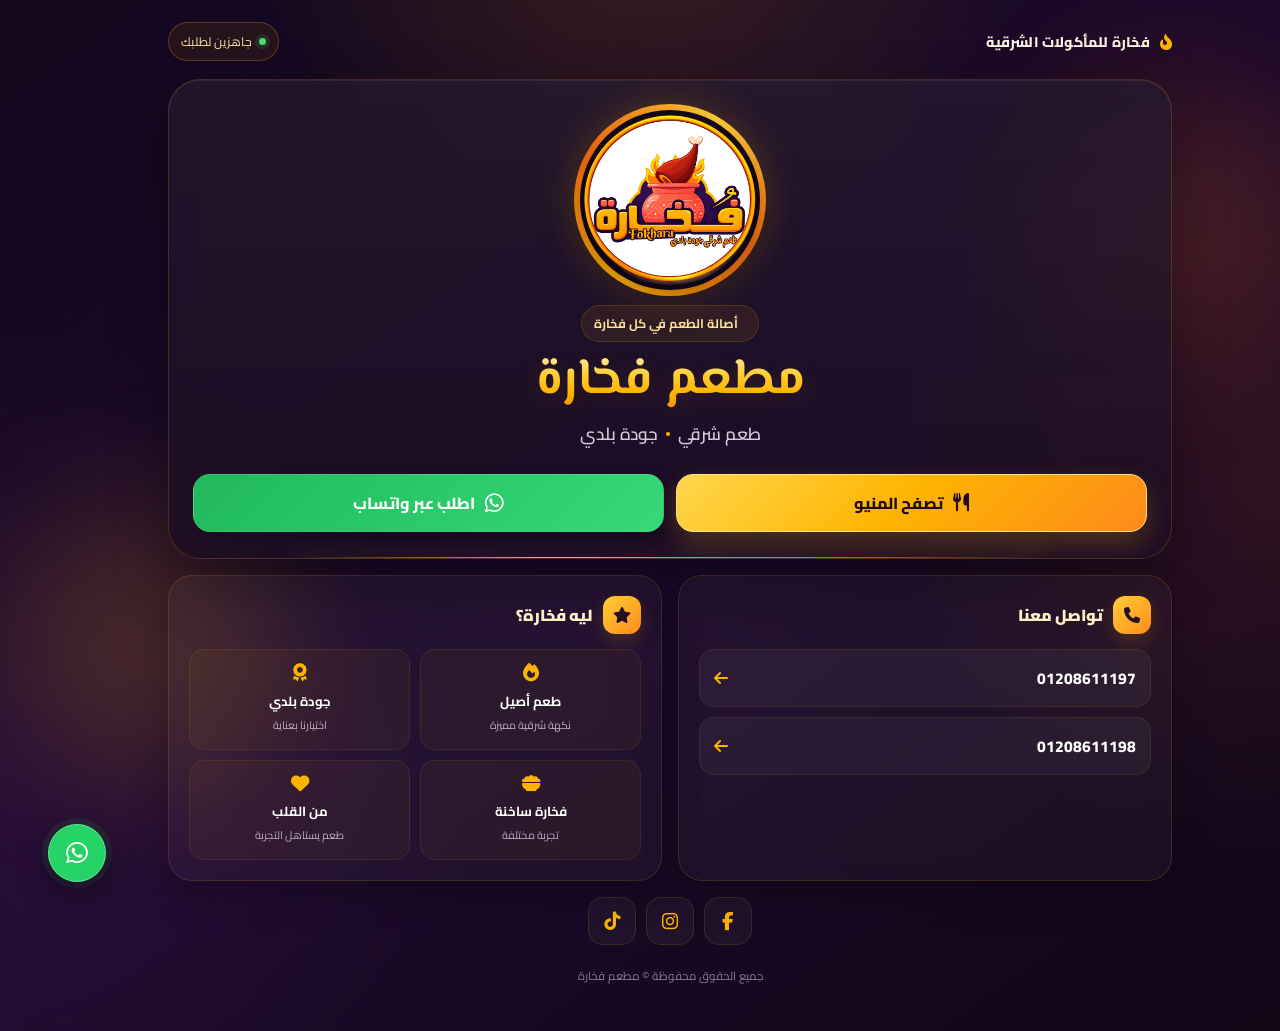
==== index.html @ 38c60938 "Add files via upload" ====
<!DOCTYPE html>
<html lang="ar" dir="rtl">
<head>
  <meta charset="UTF-8">
  <link rel="icon" type="image/png" href="logo.png">
  <meta name="viewport" content="width=device-width, initial-scale=1.0, viewport-fit=cover">
  <meta name="theme-color" content="#17091f">
  <meta name="description" content="مطعم فخارة - طعم شرقي جودة بلدي">
  <title>فخارة | طعم شرقي جودة بلدي</title>

  <!-- Arabic fonts: close in character to the strong, rounded Arabic style of the logo -->
  <link rel="preconnect" href="https://fonts.googleapis.com">
  <link rel="preconnect" href="https://fonts.gstatic.com" crossorigin>
  <link href="https://fonts.googleapis.com/css2?family=Cairo:wght@400;500;600;700;800;900&family=El+Messiri:wght@500;600;700&display=swap" rel="stylesheet">
  <link rel="stylesheet" href="https://cdnjs.cloudflare.com/ajax/libs/font-awesome/6.5.2/css/all.min.css">

  <style>
    :root{
      --purple-950:#14071d;
      --purple-900:#1d0a2b;
      --purple-800:#2a0e3c;
      --purple-700:#3a1450;
      --gold:#fdb401;
      --gold-2:#ffcf35;
      --orange:#f46a12;
      --orange-2:#ff8a1c;
      --red:#b91f13;
      --cream:#fff8e9;
      --white:#ffffff;
      --muted:#d9c9dd;
      --line:rgba(255,193,7,.22);
      --shadow:0 22px 55px rgba(0,0,0,.34);
      --radius:24px;
    }

    *{box-sizing:border-box;margin:0;padding:0}
    html{scroll-behavior:smooth}
    body{
      min-height:100vh;
      color:var(--white);
      font-family:"Cairo",system-ui,sans-serif;
      background:
        radial-gradient(circle at 50% -10%, rgba(253,180,1,.14), transparent 30%),
        radial-gradient(circle at 100% 45%, rgba(244,106,18,.11), transparent 28%),
        radial-gradient(circle at 0% 75%, rgba(91,33,117,.20), transparent 30%),
        linear-gradient(145deg,var(--purple-950),var(--purple-900) 52%,#100616);
      overflow-x:hidden;
    }

    body::before{
      content:"";
      position:fixed; inset:0; pointer-events:none; opacity:.25;
      background-image:
        radial-gradient(circle at 20% 20%, rgba(255,255,255,.09) 0 1px, transparent 1.5px),
        radial-gradient(circle at 80% 70%, rgba(253,180,1,.10) 0 1px, transparent 1.5px);
      background-size:34px 34px, 47px 47px;
      mask-image:linear-gradient(to bottom,black,transparent 90%);
    }

    a{color:inherit;text-decoration:none}
    .page{width:min(100%,1040px);margin:auto;padding:22px 18px 36px;position:relative}

    /* Decorative flames / pottery glow */
    .glow{
      position:absolute; width:280px; height:280px; border-radius:50%;
      filter:blur(70px); opacity:.16; pointer-events:none;
    }
    .glow.one{background:var(--orange);top:80px;right:-120px}
    .glow.two{background:var(--gold);top:500px;left:-150px}

    header{
      display:flex;align-items:center;justify-content:space-between;gap:18px;
      margin-bottom:18px;
    }
    .mini-brand{
      display:flex;align-items:center;gap:10px;font-weight:800;font-size:.88rem;
      color:var(--cream);letter-spacing:.2px;
    }
    .mini-brand i{color:var(--gold);font-size:1rem}
    .status{
      display:inline-flex;align-items:center;gap:7px;
      border:1px solid rgba(253,180,1,.25);
      background:rgba(253,180,1,.07);
      padding:7px 12px;border-radius:999px;color:#ffe7a0;font-size:.76rem;
      backdrop-filter:blur(10px);
    }
    .status::before{
      content:"";width:7px;height:7px;border-radius:50%;background:#49dc70;
      box-shadow:0 0 0 4px rgba(73,220,112,.12);
    }

    .hero{
      position:relative;
      border:1px solid rgba(253,180,1,.18);
      border-radius:32px;
      padding:34px 24px 26px;
      text-align:center;
      background:
        linear-gradient(180deg,rgba(255,255,255,.055),rgba(255,255,255,.018)),
        rgba(22,7,31,.72);
      box-shadow:var(--shadow), inset 0 1px 0 rgba(255,255,255,.08);
      overflow:hidden;
      backdrop-filter:blur(16px);
    }
    .hero::after{
      content:"";
      position:absolute;inset:auto 12% -1px;
      height:2px;
      background:linear-gradient(90deg,transparent,var(--gold),var(--orange),transparent);
      box-shadow:0 0 22px rgba(253,180,1,.5);
    }

    .logo-wrap{
      width:172px;height:172px;margin:0 auto 16px;
      position:relative;display:grid;place-items:center;
    }
    .logo-wrap::before{
      content:"";position:absolute;inset:-10px;border-radius:50%;
      background:conic-gradient(from 210deg,var(--gold),var(--orange),var(--gold-2),var(--orange),var(--gold));
      box-shadow:0 0 38px rgba(253,180,1,.22);
      animation:spin 14s linear infinite;
    }
    .logo-wrap::after{
      content:"";position:absolute;inset:-4px;border-radius:50%;
      background:var(--purple-950);
    }
    .logo{
      position:relative;z-index:2;width:100%;height:100%;object-fit:contain;
      border-radius:50%;
      filter:drop-shadow(0 12px 18px rgba(0,0,0,.35));
    }
    @keyframes spin{to{transform:rotate(360deg)}}

    .eyebrow{
      display:inline-flex;align-items:center;gap:8px;
      color:#ffe29a;font-size:.78rem;font-weight:700;
      padding:6px 12px;border-radius:999px;
      background:rgba(253,180,1,.08);border:1px solid rgba(253,180,1,.16);
      margin-bottom:10px;
    }
    .eyebrow i{color:var(--gold)}
    h1{
      font-family:"El Messiri","Cairo",sans-serif;
      font-size:clamp(2rem,7vw,3.2rem);
      line-height:1.15;font-weight:700;
      background:linear-gradient(180deg,#fff1b2 0%,var(--gold-2) 40%,var(--gold) 72%,#f58a11 100%);
      -webkit-background-clip:text;background-clip:text;color:transparent;
      text-shadow:0 5px 24px rgba(253,180,1,.12);
    }
    .slogan{
      margin-top:7px;color:var(--muted);
      font-size:clamp(.9rem,2.8vw,1.08rem);font-weight:600;
    }

    .hero-actions{
      display:grid;grid-template-columns:1fr 1fr;gap:12px;margin-top:24px;
    }
    .btn{
      min-height:58px;border-radius:17px;display:flex;align-items:center;justify-content:center;
      gap:10px;padding:13px 16px;font-size:1rem;font-weight:800;
      transition:transform .22s ease,box-shadow .22s ease,filter .22s ease;
      border:1px solid rgba(255,255,255,.09);
      box-shadow:0 10px 24px rgba(0,0,0,.18);
    }
    .btn:hover{transform:translateY(-3px);filter:saturate(1.08);box-shadow:0 16px 30px rgba(0,0,0,.3)}
    .btn:active{transform:translateY(-1px) scale(.99)}
    .btn i{font-size:1.15rem}
    .btn-menu{
      color:#1c0b23;
      background:linear-gradient(135deg,#ffd84d,var(--gold) 48%,var(--orange-2));
      border-color:#ffe37b;
      box-shadow:0 12px 28px rgba(253,180,1,.22);
    }
    .btn-whatsapp{background:linear-gradient(135deg,#20b95b,#35d977);color:#fff}
    .btn-whatsapp i{font-size:1.35rem}

    .content{display:grid;grid-template-columns:1fr 1fr;gap:16px;margin-top:16px}
    .panel{
      border:1px solid rgba(253,180,1,.14);
      border-radius:var(--radius);
      background:rgba(255,255,255,.035);
      box-shadow:0 14px 36px rgba(0,0,0,.22);
      padding:20px;
      backdrop-filter:blur(12px);
    }
    .panel-title{
      display:flex;align-items:center;gap:10px;margin-bottom:15px;
      font-size:1rem;font-weight:900;color:#fff1c5;
    }
    .panel-title .icon{
      width:38px;height:38px;display:grid;place-items:center;border-radius:12px;
      color:#241022;background:linear-gradient(135deg,var(--gold-2),var(--orange-2));
      box-shadow:0 7px 18px rgba(253,180,1,.16);
      flex:0 0 auto;
    }

    .phones{display:grid;gap:10px}
    .phone{
      display:flex;align-items:center;justify-content:space-between;gap:12px;
      padding:13px 14px;border-radius:15px;
      background:rgba(255,255,255,.045);
      border:1px solid rgba(253,180,1,.10);
      transition:.2s ease;
    }
    .phone:hover{border-color:rgba(253,180,1,.35);background:rgba(253,180,1,.06)}
    .phone .num{direction:ltr;font-weight:800;color:#fff;font-size:.98rem}
    .phone .call-icon{color:var(--gold);font-size:1rem}

    .features{display:grid;grid-template-columns:1fr 1fr;gap:10px}
    .feature{
      padding:14px 12px;border-radius:15px;background:rgba(253,180,1,.045);
      border:1px solid rgba(253,180,1,.10);text-align:center;
    }
    .feature i{display:block;color:var(--gold);font-size:1.15rem;margin-bottom:6px}
    .feature b{display:block;font-size:.82rem;color:#fff}
    .feature span{display:block;color:#bfaec5;font-size:.68rem;margin-top:2px}

    .social{
      margin-top:16px;display:flex;align-items:center;justify-content:center;gap:10px;flex-wrap:wrap;
    }
    .social a{
      width:48px;height:48px;border-radius:15px;display:grid;place-items:center;
      background:rgba(255,255,255,.045);border:1px solid rgba(253,180,1,.14);
      color:var(--gold);font-size:1.15rem;transition:.2s ease;
    }
    .social a:hover{background:var(--gold);color:var(--purple-950);transform:translateY(-3px)}

    footer{text-align:center;color:#8f7c97;font-size:.72rem;margin-top:20px;padding-bottom:8px}

    .floating{
      position:fixed;z-index:20;bottom:max(18px,env(safe-area-inset-bottom));left:18px;
      width:58px;height:58px;border-radius:50%;display:grid;place-items:center;
      background:#25d366;color:#fff;font-size:1.55rem;
      box-shadow:0 12px 30px rgba(0,0,0,.38),0 0 0 6px rgba(37,211,102,.10);
      transition:.2s ease;
    }
    .floating:hover{transform:scale(1.06)}
    .floating::before{
      content:"";position:absolute;inset:0;border-radius:50%;
      border:1px solid rgba(255,255,255,.3);
    }

    @media (max-width:760px){
      .page{padding:14px 12px 30px}
      header{margin-bottom:12px}
      .hero{border-radius:26px;padding:26px 16px 20px}
      .logo-wrap{width:145px;height:145px}
      .content{grid-template-columns:1fr}
      .panel{padding:17px}
    }

    @media (max-width:430px){
      .page{padding-inline:10px}
      .mini-brand{font-size:.76rem}
      .status{font-size:.68rem;padding:6px 9px}
      .hero-actions{grid-template-columns:1fr;gap:10px}
      .btn{min-height:55px}
      .logo-wrap{width:132px;height:132px}
      .features{gap:8px}
      .feature{padding:12px 8px}
      .floating{width:54px;height:54px;left:13px}
    }


    /* Mobile stability and touch improvements */
    img{max-width:100%;height:auto}
    button,a{ -webkit-tap-highlight-color:transparent }
    .slogan{display:flex;justify-content:center;align-items:center;gap:8px;flex-wrap:wrap}
    .slogan-sep{width:4px;height:4px;border-radius:50%;background:var(--gold);display:inline-block}
    @media (max-width:760px){
      body{min-width:0}
      .page{width:100%;padding-left:max(12px,env(safe-area-inset-left));padding-right:max(12px,env(safe-area-inset-right))}
      .hero{width:100%;overflow:hidden}
      .hero-actions{grid-template-columns:1fr}
      .btn{width:100%;min-height:54px}
      .content{grid-template-columns:1fr}
      .panel{min-width:0}
      .phone{min-height:52px}
    }
    @media (max-width:430px){
      .hero{padding:24px 14px 18px}
      .logo-wrap{width:min(132px,42vw);height:min(132px,42vw)}
      h1{font-size:clamp(1.85rem,10vw,2.5rem)}
      .mini-brand{max-width:62%;line-height:1.5}
      .status{white-space:nowrap}
      .panel-title{font-size:.95rem}
      .feature{min-width:0}
      .floating{bottom:max(13px,env(safe-area-inset-bottom));left:13px}
    }

    @media (prefers-reduced-motion:reduce){
      *{scroll-behavior:auto!important;animation:none!important;transition:none!important}
    }
  </style>
</head>

<body>
  <div class="page">
    <div class="glow one"></div>
    <div class="glow two"></div>

    <header>
      <div class="mini-brand"><i class="fa-solid fa-fire-flame-curved"></i> فخارة للمأكولات الشرقية</div>
      <div class="status">جاهزين لطلبك</div>
    </header>

    <main>
      <section class="hero">
        <div class="logo-wrap">
          <img class="logo" src="logo.png" alt="شعار مطعم فخارة">
        </div>

        <div class="eyebrow"><i class="fa-solid fa-pot-food"></i> أصالة الطعم في كل فخارة</div>
        <h1>مطعم فخارة</h1>
        <p class="slogan">طعم شرقي <span aria-hidden="true" class="slogan-sep"></span> جودة بلدي</p>

        <div class="hero-actions">
          <a class="btn btn-menu" href="/menu/">
            <i class="fa-solid fa-utensils"></i>
            تصفح المنيو
          </a>
          <a class="btn btn-whatsapp" href="https://wa.me/201004451689" target="_blank" rel="noopener">
            <i class="fa-brands fa-whatsapp"></i>
            اطلب عبر واتساب
          </a>
        </div>
      </section>

      <section class="content">
        <div class="panel">
          <div class="panel-title">
            <span class="icon"><i class="fa-solid fa-phone"></i></span>
            تواصل معنا
          </div>
          <div class="phones">
            <a class="phone" href="tel:01208611197">
              <span class="num">01208611197</span>
              <span class="call-icon"><i class="fa-solid fa-arrow-left"></i></span>
            </a>
            <a class="phone" href="tel:01208611198">
              <span class="num">01208611198</span>
              <span class="call-icon"><i class="fa-solid fa-arrow-left"></i></span>
            </a>
          </div>
        </div>

        <div class="panel">
          <div class="panel-title">
            <span class="icon"><i class="fa-solid fa-star"></i></span>
            ليه فخارة؟
          </div>
          <div class="features">
            <div class="feature">
              <i class="fa-solid fa-fire"></i>
              <b>طعم أصيل</b>
              <span>نكهة شرقية مميزة</span>
            </div>
            <div class="feature">
              <i class="fa-solid fa-award"></i>
              <b>جودة بلدي</b>
              <span>اختيارنا بعناية</span>
            </div>
            <div class="feature">
              <i class="fa-solid fa-bowl-food"></i>
              <b>فخارة ساخنة</b>
              <span>تجربة مختلفة</span>
            </div>
            <div class="feature">
              <i class="fa-solid fa-heart"></i>
              <b>من القلب</b>
              <span>طعم يستاهل التجربة</span>
            </div>
          </div>
        </div>
      </section>

      <nav class="social" aria-label="حسابات التواصل الاجتماعي">
        <a href="https://fb.com/Fokhara.EG" target="_blank" rel="noopener" aria-label="Facebook"><i class="fa-brands fa-facebook-f"></i></a>
        <a href="https://instagram.com/Fokhara.EG" target="_blank" rel="noopener" aria-label="Instagram"><i class="fa-brands fa-instagram"></i></a>
        <a href="https://tiktok.com/@Fokhara.EG" target="_blank" rel="noopener" aria-label="TikTok"><i class="fa-brands fa-tiktok"></i></a>
      </nav>
    </main>

    <footer>جميع الحقوق محفوظة © مطعم فخارة</footer>
  </div>

  <a class="floating" href="https://wa.me/201004451689" target="_blank" rel="noopener" aria-label="اطلب عبر واتساب">
    <i class="fa-brands fa-whatsapp"></i>
  </a>
</body>
</html>
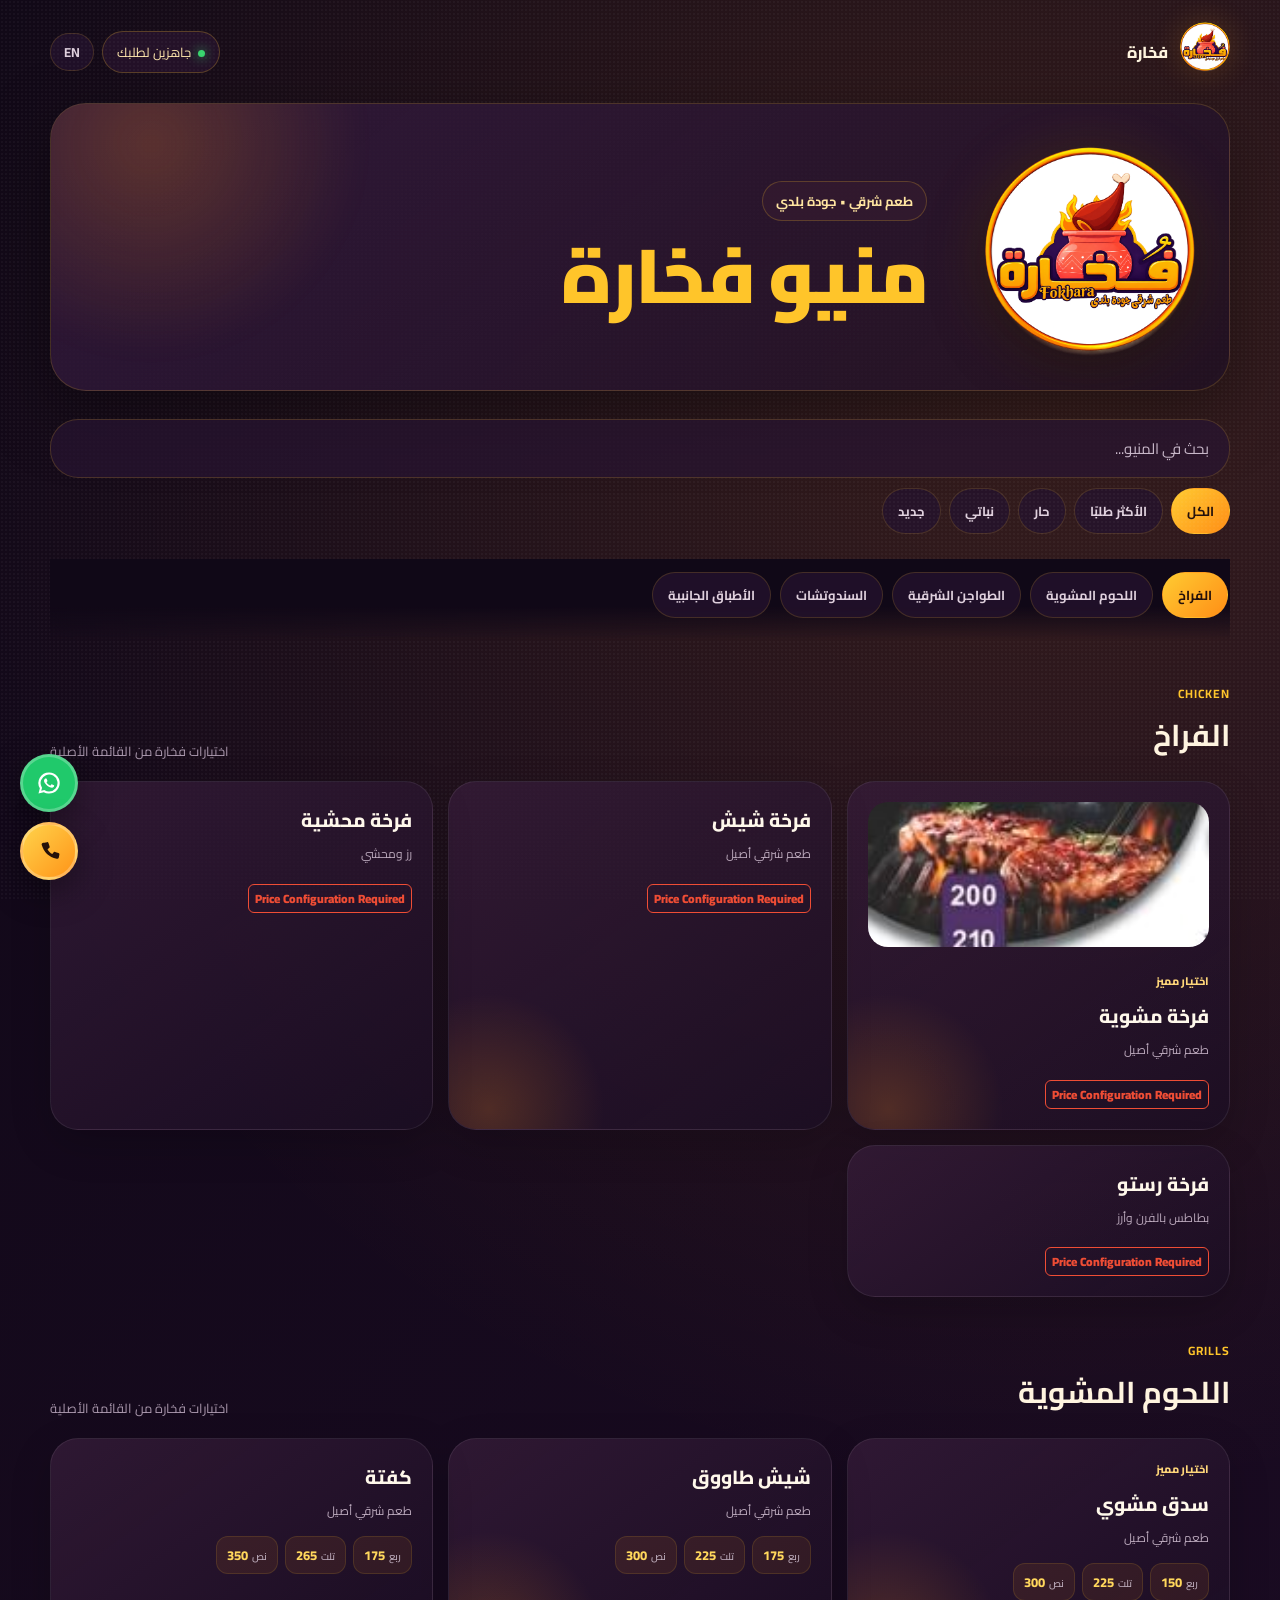
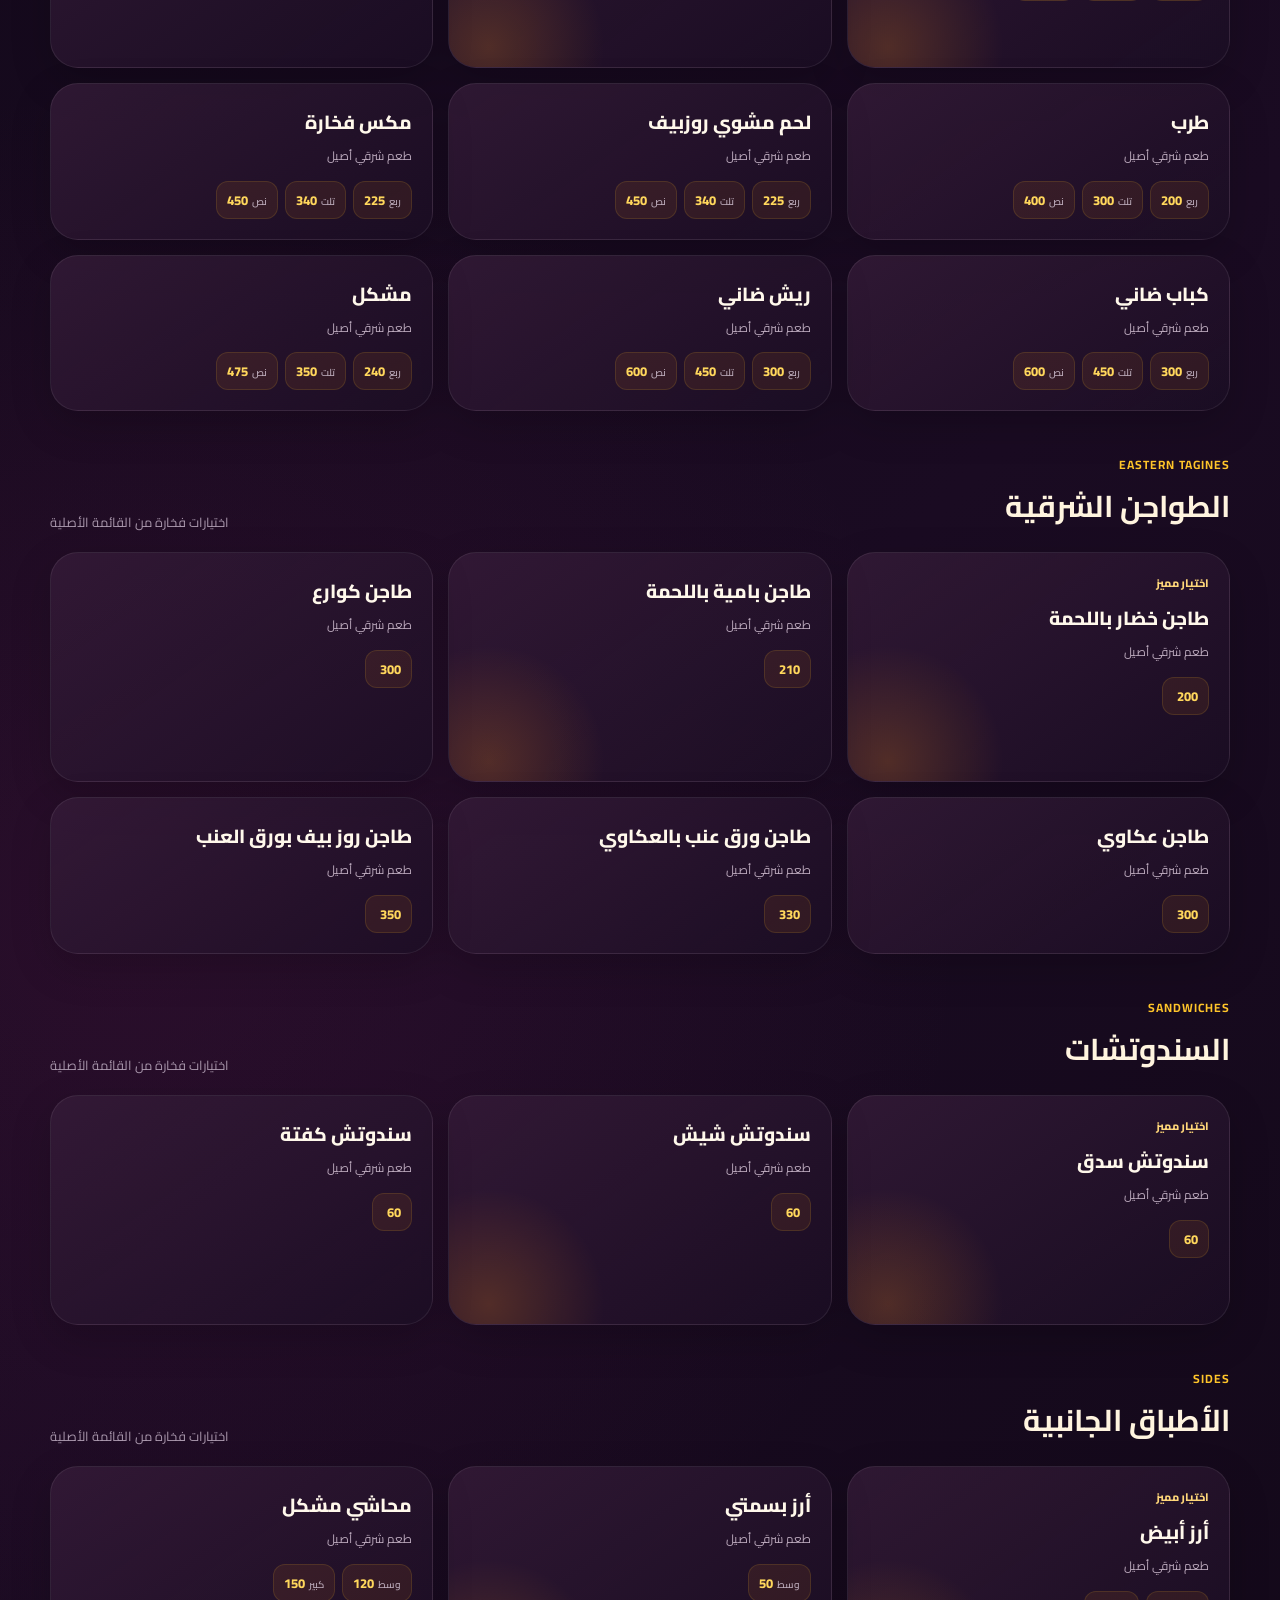
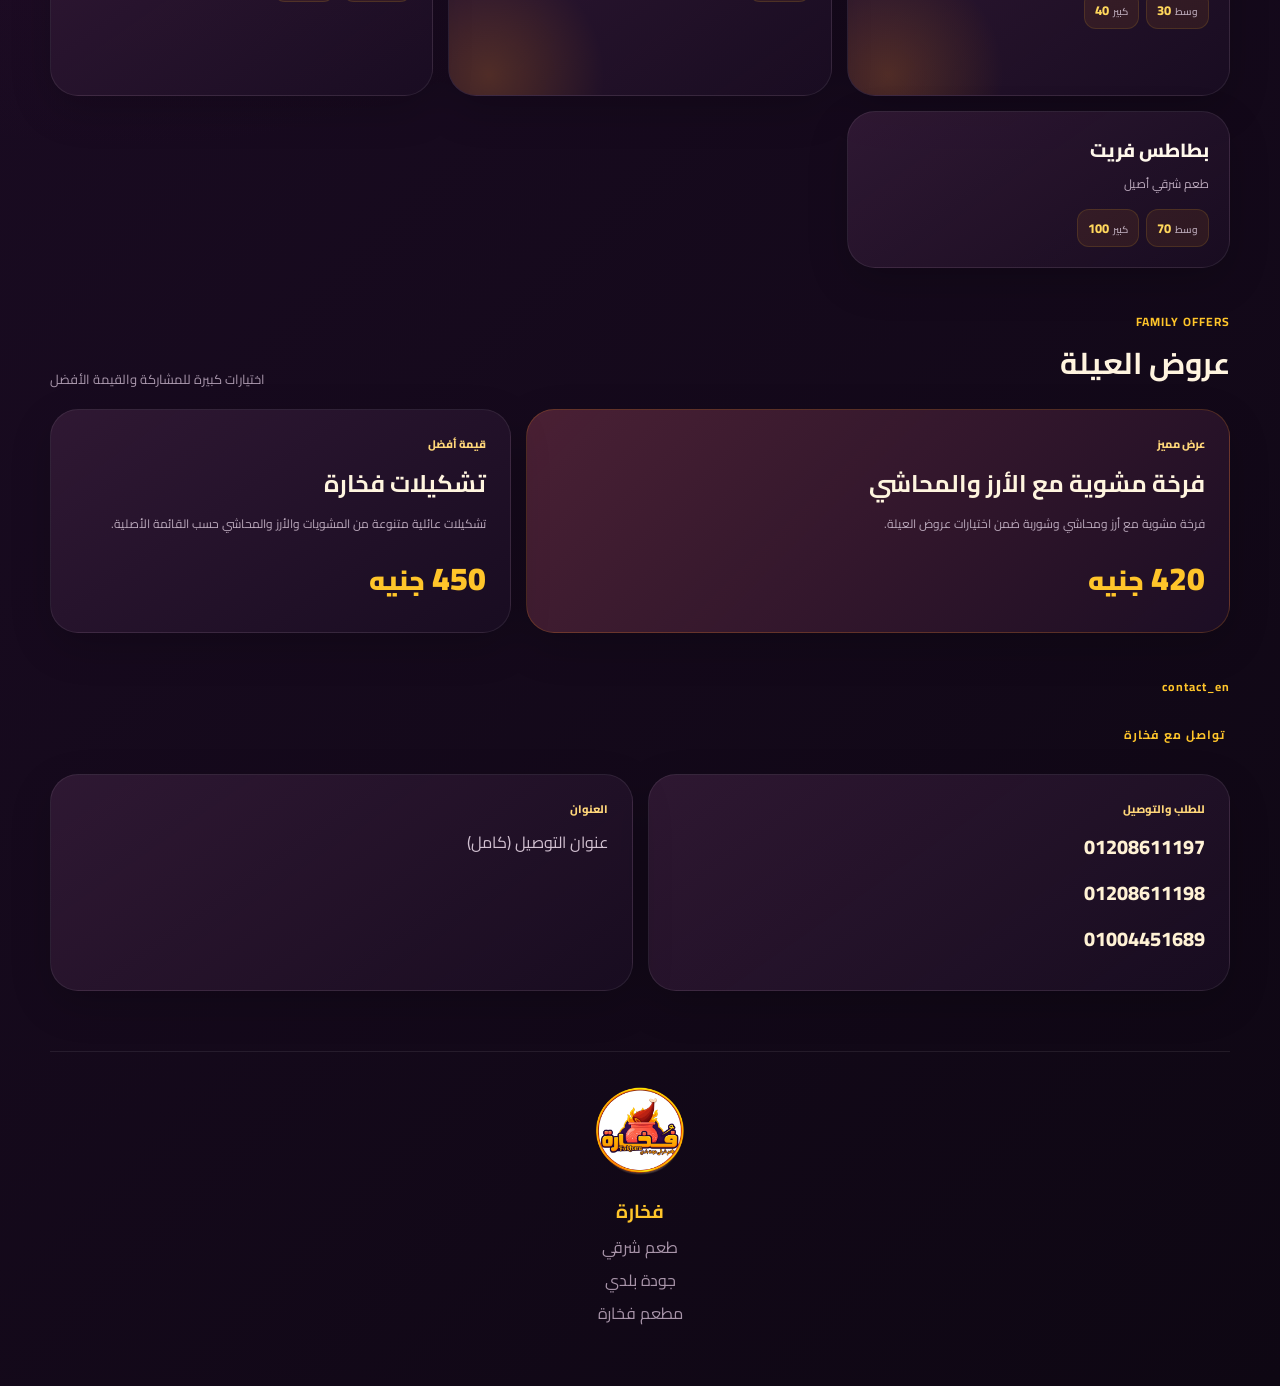
==== commit e2818e71: "Add files via upload" ====
--- a/index.html
+++ b/index.html
@@ -1,391 +1,1106 @@
-<!DOCTYPE html>
+<!doctype html>
 <html lang="ar" dir="rtl">
+
 <head>
-  <meta charset="UTF-8">
-  <link rel="icon" type="image/png" href="logo.png">
-  <meta name="viewport" content="width=device-width, initial-scale=1.0, viewport-fit=cover">
-  <meta name="theme-color" content="#17091f">
-  <meta name="description" content="مطعم فخارة - طعم شرقي جودة بلدي">
-  <title>فخارة | طعم شرقي جودة بلدي</title>
-
-  <!-- Arabic fonts: close in character to the strong, rounded Arabic style of the logo -->
-  <link rel="preconnect" href="https://fonts.googleapis.com">
-  <link rel="preconnect" href="https://fonts.gstatic.com" crossorigin>
-  <link href="https://fonts.googleapis.com/css2?family=Cairo:wght@400;500;600;700;800;900&family=El+Messiri:wght@500;600;700&display=swap" rel="stylesheet">
+  <meta charset="utf-8">
+  <meta name="viewport" content="width=device-width,initial-scale=1">
+  <meta name="theme-color" content="#160b20">
+  <title>فخارة | القائمة الرقمية</title>
+  <style>
+    @import url('https://fonts.googleapis.com/css2?family=Cairo:wght@400;500;600;700;800;900&display=swap');
+
+    :root {
+      --bg: #100817;
+      --bg2: #1b0e25;
+      --panel: rgba(39, 20, 49, .72);
+      --panel2: rgba(57, 27, 53, .55);
+      --gold: #ffc52a;
+      --orange: #ff9418;
+      --cream: #fff5df;
+      --muted: #c8b8c9;
+      --red: #ef4d35;
+      --line: rgba(255, 197, 42, .18);
+      --shadow: 0 24px 70px rgba(0, 0, 0, .35);
+      --r: 28px
+    }
+
+    * {
+      box-sizing: border-box
+    }
+
+    html {
+      scroll-behavior: smooth
+    }
+
+    body {
+      margin: 0;
+      font-family: Cairo, system-ui, sans-serif;
+      color: var(--cream);
+      background: radial-gradient(circle at 82% 8%, rgba(255, 148, 24, .14), transparent 26%), radial-gradient(circle at 10% 55%, rgba(120, 30, 91, .18), transparent 30%), linear-gradient(135deg, var(--bg), #1a0b22 52%, #0e0713);
+      min-height: 100vh
+    }
+
+    body:before {
+      content: "";
+      position: fixed;
+      inset: 0;
+      pointer-events: none;
+      opacity: .035;
+      background-image: radial-gradient(#fff 1px, transparent 1px);
+      background-size: 4px 4px
+    }
+
+    .wrap {
+      width: min(1180px, calc(100% - 32px));
+      margin: auto
+    }
+
+    .topbar {
+      display: flex;
+      align-items: center;
+      justify-content: space-between;
+      padding: 22px 0 10px
+    }
+
+    .brand-mini {
+      display: flex;
+      align-items: center;
+      gap: 12px;
+      font-weight: 800
+    }
+
+    .brand-mini img {
+      width: 50px;
+      height: 50px;
+      border-radius: 50%;
+      box-shadow: 0 0 30px rgba(255, 174, 25, .18)
+    }
+
+    .status {
+      border: 1px solid rgba(255, 197, 42, .25);
+      background: rgba(43, 22, 49, .68);
+      padding: 8px 14px;
+      border-radius: 999px;
+      color: #ffe8ad;
+      font-size: 13px
+    }
+
+    .status:before {
+      content: "";
+      display: inline-block;
+      width: 7px;
+      height: 7px;
+      border-radius: 50%;
+      background: #39d56f;
+      margin-left: 7px;
+      box-shadow: 0 0 12px #39d56f
+    }
+
+    .hero {
+      position: relative;
+      overflow: hidden;
+      margin: 12px 0 28px;
+      padding: 42px 34px 34px;
+      border: 1px solid var(--line);
+      border-radius: 36px;
+      background: linear-gradient(145deg, rgba(53, 27, 63, .84), rgba(28, 14, 36, .68));
+      box-shadow: var(--shadow)
+    }
+
+    .hero:after {
+      content: "";
+      position: absolute;
+      width: 440px;
+      height: 440px;
+      left: -120px;
+      top: -180px;
+      background: radial-gradient(circle, rgba(255, 148, 24, .22), transparent 68%);
+      filter: blur(12px)
+    }
+
+    .hero-grid {
+      position: relative;
+      z-index: 1;
+      display: grid;
+      grid-template-columns: 230px 1fr;
+      gap: 38px;
+      align-items: center
+    }
+
+    .hero-logo {
+      width: 210px;
+      height: 210px;
+      object-fit: contain;
+      border-radius: 50%;
+      filter: drop-shadow(0 16px 28px rgba(0, 0, 0, .4)) drop-shadow(0 0 28px rgba(255, 169, 24, .12))
+    }
+
+    .eyebrow {
+      display: inline-flex;
+      padding: 7px 13px;
+      border: 1px solid rgba(255, 197, 42, .22);
+      border-radius: 999px;
+      background: rgba(54, 28, 48, .7);
+      color: #ffe5a1;
+      font-size: 13px;
+      font-weight: 700
+    }
+
+    .hero h1 {
+      font-size: clamp(40px, 7vw, 76px);
+      line-height: 1;
+      margin: 16px 0 8px;
+      color: var(--gold);
+      font-weight: 900;
+      letter-spacing: -2px
+    }
+
+    .hero h2 {
+      margin: 0;
+      color: #fff7eb;
+      font-size: 21px;
+      font-weight: 600
+    }
+
+    .hero p {
+      color: var(--muted);
+      margin: 12px 0 0;
+      font-size: 15px
+    }
+
+    .actions {
+      display: flex;
+      gap: 12px;
+      flex-wrap: wrap;
+      margin-top: 22px
+    }
+
+    .btn {
+      border: 0;
+      border-radius: 16px;
+      padding: 13px 20px;
+      font: 700 15px Cairo;
+      cursor: pointer;
+      text-decoration: none;
+      display: inline-flex;
+      align-items: center;
+      justify-content: center;
+      transition: .25s
+    }
+
+    .btn-main {
+      background: linear-gradient(135deg, #ffd34b, #ff9418);
+      color: #26120a;
+      box-shadow: 0 10px 30px rgba(255, 148, 24, .18)
+    }
+
+    .btn-ghost {
+      background: rgba(255, 255, 255, .06);
+      color: #fff1d1;
+      border: 1px solid rgba(255, 197, 42, .2)
+    }
+
+    .btn:hover {
+      transform: translateY(-2px)
+    }
+
+    .nav {
+      position: sticky;
+      top: 0;
+      z-index: 20;
+      padding: 10px 0 16px;
+      background: linear-gradient(var(--bg) 58%, transparent);
+      backdrop-filter: blur(9px)
+    }
+
+    .nav-scroll {
+      display: flex;
+      gap: 9px;
+      overflow: auto;
+      padding: 3px 2px 6px;
+      scrollbar-width: none
+    }
+
+    .nav-scroll::-webkit-scrollbar {
+      display: none
+    }
+
+    .chip {
+      white-space: nowrap;
+      border: 1px solid rgba(255, 197, 42, .16);
+      background: rgba(37, 18, 45, .78);
+      color: #dfd0dd;
+      border-radius: 999px;
+      padding: 10px 15px;
+      font: 700 13px Cairo;
+      cursor: pointer;
+      transition: .2s
+    }
+
+    .chip.active,
+    .chip:hover {
+      background: linear-gradient(135deg, #ffcb32, #ff8e16);
+      color: #24100b;
+      border-color: transparent
+    }
+
+    .section {
+      margin: 42px 0
+    }
+
+    .section-head {
+      display: flex;
+      align-items: end;
+      justify-content: space-between;
+      gap: 20px;
+      margin-bottom: 18px
+    }
+
+    .section-head h2 {
+      margin: 0;
+      font-size: 30px;
+      color: #fff4df
+    }
+
+    .section-head h2 span {
+      display: block;
+      color: var(--gold);
+      font-size: 12px;
+      letter-spacing: 1px;
+      margin-bottom: 2px
+    }
+
+    .section-head p {
+      margin: 0;
+      color: #aa98ad;
+      font-size: 13px
+    }
+
+    .grid {
+      display: grid;
+      grid-template-columns: repeat(3, 1fr);
+      gap: 15px
+    }
+
+    .card {
+      position: relative;
+      overflow: hidden;
+      border: 1px solid rgba(255, 255, 255, .08);
+      background: linear-gradient(145deg, rgba(54, 28, 57, .78), rgba(27, 14, 36, .72));
+      border-radius: var(--r);
+      padding: 20px;
+      box-shadow: 0 14px 40px rgba(0, 0, 0, .18);
+      transition: .25s
+    }
+
+    .card:hover {
+      transform: translateY(-4px);
+      border-color: rgba(255, 197, 42, .24);
+      box-shadow: 0 20px 55px rgba(0, 0, 0, .3)
+    }
+
+    .card.featured {
+      min-height: 230px
+    }
+
+    .card.featured:before {
+      content: "";
+      position: absolute;
+      inset: auto auto -100px -80px;
+      width: 240px;
+      height: 240px;
+      background: radial-gradient(circle, rgba(255, 148, 24, .2), transparent 68%)
+    }
+
+    .photo {
+      width: 100%;
+      height: 145px;
+      object-fit: cover;
+      border-radius: 20px;
+      margin-bottom: 15px;
+      filter: saturate(1.08) contrast(1.02)
+    }
+
+    .tag {
+      font-size: 11px;
+      color: #ffd77a;
+      font-weight: 800;
+      margin-bottom: 7px
+    }
+
+    .name {
+      font-size: 19px;
+      font-weight: 800;
+      color: #fff8eb;
+      margin: 0 0 5px
+    }
+
+    .desc {
+      font-size: 12px;
+      line-height: 1.8;
+      color: #bba9bc;
+      margin: 0 0 14px
+    }
+
+    .price-row {
+      display: flex;
+      align-items: end;
+      justify-content: space-between;
+      gap: 10px
+    }
+
+    .prices {
+      display: flex;
+      flex-wrap: wrap;
+      gap: 7px
+    }
+
+    .price {
+      padding: 6px 10px;
+      border-radius: 12px;
+      background: rgba(255, 148, 24, .09);
+      border: 1px solid rgba(255, 197, 42, .13);
+      color: #ffd75c;
+      font-size: 13px;
+      font-weight: 800
+    }
+
+    .price small {
+      color: #b8a7b6;
+      font-weight: 600;
+      font-size: 10px;
+      margin-left: 4px
+    }
+
+    .single-price {
+      font-size: 24px;
+      font-weight: 900;
+      color: var(--gold)
+    }
+
+    .single-price small {
+      font-size: 10px;
+      color: #b9a8b8;
+      font-weight: 600
+    }
+
+    .offer-grid {
+      display: grid;
+      grid-template-columns: 1.3fr .85fr;
+      gap: 15px
+    }
+
+    .offer {
+      padding: 24px;
+      min-height: 220px
+    }
+
+    .offer.big {
+      background: linear-gradient(135deg, rgba(80, 35, 55, .9), rgba(32, 16, 40, .78));
+      border-color: rgba(255, 148, 24, .2)
+    }
+
+    .offer h3 {
+      font-size: 24px;
+      margin: 0 0 7px
+    }
+
+    .offer .desc {
+      max-width: 650px
+    }
+
+    .offer-price {
+      font-size: 32px;
+      font-weight: 900;
+      color: var(--gold)
+    }
+
+    .contact {
+      display: grid;
+      grid-template-columns: 1fr 1fr;
+      gap: 15px
+    }
+
+    .contact .card {
+      padding: 24px
+    }
+
+    .phone {
+      font-size: 20px;
+      font-weight: 800;
+      color: #fff2d5;
+      margin: 9px 0
+    }
+
+    .address {
+      line-height: 2;
+      color: #d2c1d1
+    }
+
+    .footer {
+      margin-top: 60px;
+      padding: 35px 0 55px;
+      border-top: 1px solid rgba(255, 255, 255, .08);
+      text-align: center
+    }
+
+    .footer img {
+      width: 88px
+    }
+
+    .footer h3 {
+      margin: 10px 0 0;
+      color: var(--gold)
+    }
+
+    .footer p {
+      color: #a995aa;
+      margin: 3px 0
+    }
+
+    .float-wa {
+      position: fixed;
+      left: 20px;
+      bottom: 20px;
+      z-index: 30;
+      width: 58px;
+      height: 58px;
+      border-radius: 50%;
+      display: grid;
+      place-items: center;
+      background: linear-gradient(135deg, #ffd34b, #ff9418);
+      color: #26120a;
+      text-decoration: none;
+      font-weight: 900;
+      box-shadow: 0 12px 35px rgba(0, 0, 0, .4);
+      border: 3px solid rgba(255, 255, 255, .25);
+      transition: .2s ease
+    }
+
+    .wa-icon {
+      font-size: 25px
+    }
+
+    .empty {
+      display: none;
+      text-align: center;
+      padding: 30px;
+      color: #bba9bc
+    }
+
+    .hidden {
+      display: none !important
+    }
+
+    @media(max-width:850px) {
+      .hero-grid {
+        grid-template-columns: 1fr;
+        text-align: center
+      }
+
+      .hero-logo {
+        width: 170px;
+        height: 170px;
+        margin: auto
+      }
+
+      .actions {
+        justify-content: center
+      }
+
+      .grid {
+        grid-template-columns: repeat(2, 1fr)
+      }
+
+      .offer-grid,
+      .contact {
+        grid-template-columns: 1fr
+      }
+    }
+
+    @media(max-width:560px) {
+      .wrap {
+        width: min(100% - 20px, 1180px)
+      }
+
+      .topbar {
+        padding-top: 14px
+      }
+
+      .brand-mini img {
+        width: 42px;
+        height: 42px
+      }
+
+      .hero {
+        padding: 28px 18px;
+        border-radius: 28px
+      }
+
+      .hero h1 {
+        font-size: 46px
+      }
+
+      .hero h2 {
+        font-size: 18px
+      }
+
+      .grid {
+        grid-template-columns: 1fr
+      }
+
+      .card {
+        padding: 18px
+      }
+
+      .section {
+        margin: 34px 0
+      }
+
+      .section-head {
+        align-items: start;
+        flex-direction: column;
+        gap: 4px
+      }
+
+      .nav {
+        top: 0
+      }
+
+      .chip {
+        padding: 9px 13px
+      }
+
+      .float-wa {
+        left: 14px;
+        bottom: 14px
+      }
+    }
+
+    .phone-icon {
+      width: 25px;
+      height: 25px;
+      display: block;
+      fill: currentColor
+    }
+
+    @media(max-width:560px) {
+      body {
+        overflow-x: hidden
+      }
+
+      .wrap {
+        width: calc(100% - 20px);
+        max-width: none
+      }
+
+      .topbar {
+        gap: 8px
+      }
+
+      .brand-mini {
+        min-width: 0
+      }
+
+      .brand-mini span {
+        white-space: nowrap
+      }
+
+      .status {
+        white-space: nowrap;
+        flex: 0 0 auto
+      }
+
+      .hero-grid {
+        gap: 22px
+      }
+
+      .hero-logo {
+        width: min(170px, 48vw);
+        height: auto;
+        aspect-ratio: 1
+      }
+
+      .actions {
+        display: grid;
+        grid-template-columns: 1fr;
+        width: 100%
+      }
+
+      .btn {
+        width: 100%;
+        min-height: 52px
+      }
+
+      .nav {
+        margin-left: -10px;
+        margin-right: -10px;
+        padding-left: 10px;
+        padding-right: 10px
+      }
+
+      .nav-scroll {
+        scroll-snap-type: x proximity
+      }
+
+      .chip {
+        scroll-snap-align: start;
+        flex: 0 0 auto
+      }
+
+      .section {
+        scroll-margin-top: 82px
+      }
+
+      .grid {
+        grid-template-columns: repeat(2, minmax(0, 1fr));
+        gap: 9px
+      }
+
+      .card {
+        min-width: 0;
+        padding: 12px;
+        border-radius: 18px
+      }
+
+      .card.featured {
+        min-height: 0
+      }
+
+      .photo {
+        height: 92px;
+        min-height: 0;
+        margin-bottom: 8px;
+        border-radius: 13px
+      }
+
+      .name {
+        font-size: 14px;
+        line-height: 1.45;
+        margin-bottom: 2px
+      }
+
+      .desc {
+        font-size: 9.5px;
+        line-height: 1.5;
+        margin-bottom: 7px
+      }
+
+      .price-row {
+        align-items: center
+      }
+
+      .prices {
+        gap: 4px
+      }
+
+      .price {
+        font-size: 10px;
+        padding: 4px 5px;
+        border-radius: 8px
+      }
+
+      .price small {
+        font-size: 7px;
+        margin-left: 2px
+      }
+
+      .single-price,
+      .offer-price {
+        font-size: 18px
+      }
+
+      .offer-grid,
+      .contact {
+        grid-template-columns: 1fr;
+        gap: 10px
+      }
+
+      .offer {
+        min-height: 0
+      }
+
+      .section-head {
+        margin-bottom: 14px
+      }
+
+      .section-head h2 {
+        font-size: 25px;
+        line-height: 1.35
+      }
+
+      .footer {
+        margin-top: 42px;
+        padding-bottom: calc(40px + env(safe-area-inset-bottom))
+      }
+
+      .float-wa {
+        left: 12px;
+        bottom: max(12px, env(safe-area-inset-bottom));
+        width: 56px;
+        height: 56px
+      }
+    }
+
+    @media(max-width:360px) {
+      .wrap {
+        width: calc(100% - 16px)
+      }
+
+      .brand-mini img {
+        width: 38px;
+        height: 38px
+      }
+
+      .brand-mini {
+        font-size: 13px
+      }
+
+      .status {
+        font-size: 11px;
+        padding: 7px 10px
+      }
+
+      .hero {
+        padding: 24px 14px
+      }
+
+      .hero h1 {
+        font-size: 40px
+      }
+
+      .hero h2 {
+        font-size: 17px
+      }
+    }
+
+    /* Compact mobile menu: more dishes visible without sacrificing readability */
+    @media(max-width:560px) {
+      .section {
+        margin: 24px 0
+      }
+
+      .section-head {
+        margin-bottom: 10px
+      }
+
+      .section-head h2 {
+        font-size: 22px
+      }
+
+      .section-head h2 span {
+        font-size: 10px
+      }
+
+      .section-head p {
+        font-size: 11px
+      }
+
+      .grid {
+        grid-template-columns: repeat(2, minmax(0, 1fr));
+        gap: 8px
+      }
+
+      .card {
+        padding: 11px;
+        border-radius: 18px
+      }
+
+      .card.featured {
+        min-height: 0
+      }
+
+      .photo {
+        height: 88px;
+        min-height: 0;
+        margin-bottom: 7px;
+        border-radius: 12px
+      }
+
+      .tag {
+        font-size: 8px;
+        margin-bottom: 2px
+      }
+
+      .name {
+        font-size: 14px;
+        line-height: 1.4;
+        margin-bottom: 2px
+      }
+
+      .desc {
+        font-size: 9px;
+        line-height: 1.45;
+        margin-bottom: 6px
+      }
+
+      .price-row {
+        gap: 4px
+      }
+
+      .prices {
+        gap: 3px
+      }
+
+      .price {
+        font-size: 9.5px;
+        padding: 4px 5px;
+        border-radius: 8px
+      }
+
+      .price small {
+        font-size: 7px
+      }
+
+      .single-price,
+      .offer-price {
+        font-size: 18px
+      }
+
+      .offer {
+        padding: 15px;
+        min-height: 0
+      }
+
+      .offer h3 {
+        font-size: 19px;
+        margin-bottom: 4px
+      }
+
+      .contact .card {
+        padding: 16px
+      }
+
+      .phone {
+        font-size: 17px;
+        margin: 6px 0
+      }
+
+      .footer {
+        margin-top: 30px
+      }
+
+      .float-wa {
+        left: 12px;
+        bottom: max(12px, env(safe-area-inset-bottom));
+        width: 54px;
+        height: 54px
+      }
+
+      .phone-icon {
+        width: 25px;
+        height: 25px;
+        fill: currentColor
+      }
+    }
+
+    @media(max-width:360px) {
+      .section {
+        margin: 20px 0
+      }
+
+      .grid {
+        grid-template-columns: repeat(2, minmax(0, 1fr));
+        gap: 6px
+      }
+
+      .card {
+        padding: 9px;
+        border-radius: 15px
+      }
+
+      .photo {
+        height: 78px
+      }
+
+      .name {
+        font-size: 13px
+      }
+
+      .desc {
+        font-size: 8.5px
+      }
+
+      .price {
+        font-size: 9px;
+        padding: 3px 4px
+      }
+    }
+
+
+    @media(max-width:560px) {
+
+      /* Two-column mobile menu: compact cards for fast browsing */
+      .grid .card {
+        display: flex;
+        flex-direction: column
+      }
+
+      .grid .card .price-row {
+        margin-top: auto
+      }
+
+      .grid .card.featured:before {
+        width: 130px;
+        height: 130px;
+        inset: auto auto -60px -45px
+      }
+    }
+
+
+    /* Hero action icons */
+    .btn-icon {
+      width: 21px;
+      height: 21px;
+      fill: currentColor;
+      flex: 0 0 auto
+    }
+
+    .whatsapp-btn {
+      gap: 9px
+    }
+
+    .whatsapp-icon {
+      width: 22px;
+      height: 22px
+    }
+
+    .back-icon {
+      transform: rotate(180deg)
+    }
+
+
+    .float-whatsapp {
+      position: fixed;
+      left: 20px;
+      bottom: 88px;
+      z-index: 30;
+      width: 58px;
+      height: 58px;
+      border-radius: 50%;
+      display: grid;
+      place-items: center;
+      background: #20c96b;
+      color: #fff;
+      text-decoration: none;
+      box-shadow: 0 12px 35px rgba(0, 0, 0, .4);
+      border: 3px solid rgba(255, 255, 255, .25);
+      transition: .2s ease
+    }
+
+    .float-whatsapp:hover {
+      transform: translateY(-2px) scale(1.04)
+    }
+
+    .float-icon {
+      width: 26px;
+      height: 26px;
+      fill: currentColor
+    }
+
+    @media(max-width:560px) {
+      .float-whatsapp {
+        left: 12px;
+        bottom: max(76px, calc(68px + env(safe-area-inset-bottom)));
+        width: 54px;
+        height: 54px
+      }
+
+      .float-icon {
+        width: 24px;
+        height: 24px
+      }
+    }
+  </style>
+  <link rel="stylesheet" href="assets/app.css">
   <link rel="stylesheet" href="https://cdnjs.cloudflare.com/ajax/libs/font-awesome/6.5.2/css/all.min.css">
-
-  <style>
-    :root{
-      --purple-950:#14071d;
-      --purple-900:#1d0a2b;
-      --purple-800:#2a0e3c;
-      --purple-700:#3a1450;
-      --gold:#fdb401;
-      --gold-2:#ffcf35;
-      --orange:#f46a12;
-      --orange-2:#ff8a1c;
-      --red:#b91f13;
-      --cream:#fff8e9;
-      --white:#ffffff;
-      --muted:#d9c9dd;
-      --line:rgba(255,193,7,.22);
-      --shadow:0 22px 55px rgba(0,0,0,.34);
-      --radius:24px;
-    }
-
-    *{box-sizing:border-box;margin:0;padding:0}
-    html{scroll-behavior:smooth}
-    body{
-      min-height:100vh;
-      color:var(--white);
-      font-family:"Cairo",system-ui,sans-serif;
-      background:
-        radial-gradient(circle at 50% -10%, rgba(253,180,1,.14), transparent 30%),
-        radial-gradient(circle at 100% 45%, rgba(244,106,18,.11), transparent 28%),
-        radial-gradient(circle at 0% 75%, rgba(91,33,117,.20), transparent 30%),
-        linear-gradient(145deg,var(--purple-950),var(--purple-900) 52%,#100616);
-      overflow-x:hidden;
-    }
-
-    body::before{
-      content:"";
-      position:fixed; inset:0; pointer-events:none; opacity:.25;
-      background-image:
-        radial-gradient(circle at 20% 20%, rgba(255,255,255,.09) 0 1px, transparent 1.5px),
-        radial-gradient(circle at 80% 70%, rgba(253,180,1,.10) 0 1px, transparent 1.5px);
-      background-size:34px 34px, 47px 47px;
-      mask-image:linear-gradient(to bottom,black,transparent 90%);
-    }
-
-    a{color:inherit;text-decoration:none}
-    .page{width:min(100%,1040px);margin:auto;padding:22px 18px 36px;position:relative}
-
-    /* Decorative flames / pottery glow */
-    .glow{
-      position:absolute; width:280px; height:280px; border-radius:50%;
-      filter:blur(70px); opacity:.16; pointer-events:none;
-    }
-    .glow.one{background:var(--orange);top:80px;right:-120px}
-    .glow.two{background:var(--gold);top:500px;left:-150px}
-
-    header{
-      display:flex;align-items:center;justify-content:space-between;gap:18px;
-      margin-bottom:18px;
-    }
-    .mini-brand{
-      display:flex;align-items:center;gap:10px;font-weight:800;font-size:.88rem;
-      color:var(--cream);letter-spacing:.2px;
-    }
-    .mini-brand i{color:var(--gold);font-size:1rem}
-    .status{
-      display:inline-flex;align-items:center;gap:7px;
-      border:1px solid rgba(253,180,1,.25);
-      background:rgba(253,180,1,.07);
-      padding:7px 12px;border-radius:999px;color:#ffe7a0;font-size:.76rem;
-      backdrop-filter:blur(10px);
-    }
-    .status::before{
-      content:"";width:7px;height:7px;border-radius:50%;background:#49dc70;
-      box-shadow:0 0 0 4px rgba(73,220,112,.12);
-    }
-
-    .hero{
-      position:relative;
-      border:1px solid rgba(253,180,1,.18);
-      border-radius:32px;
-      padding:34px 24px 26px;
-      text-align:center;
-      background:
-        linear-gradient(180deg,rgba(255,255,255,.055),rgba(255,255,255,.018)),
-        rgba(22,7,31,.72);
-      box-shadow:var(--shadow), inset 0 1px 0 rgba(255,255,255,.08);
-      overflow:hidden;
-      backdrop-filter:blur(16px);
-    }
-    .hero::after{
-      content:"";
-      position:absolute;inset:auto 12% -1px;
-      height:2px;
-      background:linear-gradient(90deg,transparent,var(--gold),var(--orange),transparent);
-      box-shadow:0 0 22px rgba(253,180,1,.5);
-    }
-
-    .logo-wrap{
-      width:172px;height:172px;margin:0 auto 16px;
-      position:relative;display:grid;place-items:center;
-    }
-    .logo-wrap::before{
-      content:"";position:absolute;inset:-10px;border-radius:50%;
-      background:conic-gradient(from 210deg,var(--gold),var(--orange),var(--gold-2),var(--orange),var(--gold));
-      box-shadow:0 0 38px rgba(253,180,1,.22);
-      animation:spin 14s linear infinite;
-    }
-    .logo-wrap::after{
-      content:"";position:absolute;inset:-4px;border-radius:50%;
-      background:var(--purple-950);
-    }
-    .logo{
-      position:relative;z-index:2;width:100%;height:100%;object-fit:contain;
-      border-radius:50%;
-      filter:drop-shadow(0 12px 18px rgba(0,0,0,.35));
-    }
-    @keyframes spin{to{transform:rotate(360deg)}}
-
-    .eyebrow{
-      display:inline-flex;align-items:center;gap:8px;
-      color:#ffe29a;font-size:.78rem;font-weight:700;
-      padding:6px 12px;border-radius:999px;
-      background:rgba(253,180,1,.08);border:1px solid rgba(253,180,1,.16);
-      margin-bottom:10px;
-    }
-    .eyebrow i{color:var(--gold)}
-    h1{
-      font-family:"El Messiri","Cairo",sans-serif;
-      font-size:clamp(2rem,7vw,3.2rem);
-      line-height:1.15;font-weight:700;
-      background:linear-gradient(180deg,#fff1b2 0%,var(--gold-2) 40%,var(--gold) 72%,#f58a11 100%);
-      -webkit-background-clip:text;background-clip:text;color:transparent;
-      text-shadow:0 5px 24px rgba(253,180,1,.12);
-    }
-    .slogan{
-      margin-top:7px;color:var(--muted);
-      font-size:clamp(.9rem,2.8vw,1.08rem);font-weight:600;
-    }
-
-    .hero-actions{
-      display:grid;grid-template-columns:1fr 1fr;gap:12px;margin-top:24px;
-    }
-    .btn{
-      min-height:58px;border-radius:17px;display:flex;align-items:center;justify-content:center;
-      gap:10px;padding:13px 16px;font-size:1rem;font-weight:800;
-      transition:transform .22s ease,box-shadow .22s ease,filter .22s ease;
-      border:1px solid rgba(255,255,255,.09);
-      box-shadow:0 10px 24px rgba(0,0,0,.18);
-    }
-    .btn:hover{transform:translateY(-3px);filter:saturate(1.08);box-shadow:0 16px 30px rgba(0,0,0,.3)}
-    .btn:active{transform:translateY(-1px) scale(.99)}
-    .btn i{font-size:1.15rem}
-    .btn-menu{
-      color:#1c0b23;
-      background:linear-gradient(135deg,#ffd84d,var(--gold) 48%,var(--orange-2));
-      border-color:#ffe37b;
-      box-shadow:0 12px 28px rgba(253,180,1,.22);
-    }
-    .btn-whatsapp{background:linear-gradient(135deg,#20b95b,#35d977);color:#fff}
-    .btn-whatsapp i{font-size:1.35rem}
-
-    .content{display:grid;grid-template-columns:1fr 1fr;gap:16px;margin-top:16px}
-    .panel{
-      border:1px solid rgba(253,180,1,.14);
-      border-radius:var(--radius);
-      background:rgba(255,255,255,.035);
-      box-shadow:0 14px 36px rgba(0,0,0,.22);
-      padding:20px;
-      backdrop-filter:blur(12px);
-    }
-    .panel-title{
-      display:flex;align-items:center;gap:10px;margin-bottom:15px;
-      font-size:1rem;font-weight:900;color:#fff1c5;
-    }
-    .panel-title .icon{
-      width:38px;height:38px;display:grid;place-items:center;border-radius:12px;
-      color:#241022;background:linear-gradient(135deg,var(--gold-2),var(--orange-2));
-      box-shadow:0 7px 18px rgba(253,180,1,.16);
-      flex:0 0 auto;
-    }
-
-    .phones{display:grid;gap:10px}
-    .phone{
-      display:flex;align-items:center;justify-content:space-between;gap:12px;
-      padding:13px 14px;border-radius:15px;
-      background:rgba(255,255,255,.045);
-      border:1px solid rgba(253,180,1,.10);
-      transition:.2s ease;
-    }
-    .phone:hover{border-color:rgba(253,180,1,.35);background:rgba(253,180,1,.06)}
-    .phone .num{direction:ltr;font-weight:800;color:#fff;font-size:.98rem}
-    .phone .call-icon{color:var(--gold);font-size:1rem}
-
-    .features{display:grid;grid-template-columns:1fr 1fr;gap:10px}
-    .feature{
-      padding:14px 12px;border-radius:15px;background:rgba(253,180,1,.045);
-      border:1px solid rgba(253,180,1,.10);text-align:center;
-    }
-    .feature i{display:block;color:var(--gold);font-size:1.15rem;margin-bottom:6px}
-    .feature b{display:block;font-size:.82rem;color:#fff}
-    .feature span{display:block;color:#bfaec5;font-size:.68rem;margin-top:2px}
-
-    .social{
-      margin-top:16px;display:flex;align-items:center;justify-content:center;gap:10px;flex-wrap:wrap;
-    }
-    .social a{
-      width:48px;height:48px;border-radius:15px;display:grid;place-items:center;
-      background:rgba(255,255,255,.045);border:1px solid rgba(253,180,1,.14);
-      color:var(--gold);font-size:1.15rem;transition:.2s ease;
-    }
-    .social a:hover{background:var(--gold);color:var(--purple-950);transform:translateY(-3px)}
-
-    footer{text-align:center;color:#8f7c97;font-size:.72rem;margin-top:20px;padding-bottom:8px}
-
-    .floating{
-      position:fixed;z-index:20;bottom:max(18px,env(safe-area-inset-bottom));left:18px;
-      width:58px;height:58px;border-radius:50%;display:grid;place-items:center;
-      background:#25d366;color:#fff;font-size:1.55rem;
-      box-shadow:0 12px 30px rgba(0,0,0,.38),0 0 0 6px rgba(37,211,102,.10);
-      transition:.2s ease;
-    }
-    .floating:hover{transform:scale(1.06)}
-    .floating::before{
-      content:"";position:absolute;inset:0;border-radius:50%;
-      border:1px solid rgba(255,255,255,.3);
-    }
-
-    @media (max-width:760px){
-      .page{padding:14px 12px 30px}
-      header{margin-bottom:12px}
-      .hero{border-radius:26px;padding:26px 16px 20px}
-      .logo-wrap{width:145px;height:145px}
-      .content{grid-template-columns:1fr}
-      .panel{padding:17px}
-    }
-
-    @media (max-width:430px){
-      .page{padding-inline:10px}
-      .mini-brand{font-size:.76rem}
-      .status{font-size:.68rem;padding:6px 9px}
-      .hero-actions{grid-template-columns:1fr;gap:10px}
-      .btn{min-height:55px}
-      .logo-wrap{width:132px;height:132px}
-      .features{gap:8px}
-      .feature{padding:12px 8px}
-      .floating{width:54px;height:54px;left:13px}
-    }
-
-
-    /* Mobile stability and touch improvements */
-    img{max-width:100%;height:auto}
-    button,a{ -webkit-tap-highlight-color:transparent }
-    .slogan{display:flex;justify-content:center;align-items:center;gap:8px;flex-wrap:wrap}
-    .slogan-sep{width:4px;height:4px;border-radius:50%;background:var(--gold);display:inline-block}
-    @media (max-width:760px){
-      body{min-width:0}
-      .page{width:100%;padding-left:max(12px,env(safe-area-inset-left));padding-right:max(12px,env(safe-area-inset-right))}
-      .hero{width:100%;overflow:hidden}
-      .hero-actions{grid-template-columns:1fr}
-      .btn{width:100%;min-height:54px}
-      .content{grid-template-columns:1fr}
-      .panel{min-width:0}
-      .phone{min-height:52px}
-    }
-    @media (max-width:430px){
-      .hero{padding:24px 14px 18px}
-      .logo-wrap{width:min(132px,42vw);height:min(132px,42vw)}
-      h1{font-size:clamp(1.85rem,10vw,2.5rem)}
-      .mini-brand{max-width:62%;line-height:1.5}
-      .status{white-space:nowrap}
-      .panel-title{font-size:.95rem}
-      .feature{min-width:0}
-      .floating{bottom:max(13px,env(safe-area-inset-bottom));left:13px}
-    }
-
-    @media (prefers-reduced-motion:reduce){
-      *{scroll-behavior:auto!important;animation:none!important;transition:none!important}
-    }
-  </style>
 </head>
 
 <body>
-  <div class="page">
-    <div class="glow one"></div>
-    <div class="glow two"></div>
-
-    <header>
-      <div class="mini-brand"><i class="fa-solid fa-fire-flame-curved"></i> فخارة للمأكولات الشرقية</div>
-      <div class="status">جاهزين لطلبك</div>
+  <div class="wrap">
+    <header class="topbar">
+      <div class="brand-mini">
+        <a href="/" aria-label="العودة للرئيسية"><img src="assets/logo.png" alt="شعار فخارة"></a>
+        <span data-i18n="brand">فخارة</span>
+      </div>
+      <div style="display:flex; align-items:center; gap:8px;">
+        <div id="table-badge" class="eyebrow" style="display:none; margin:0;"><span id="table-number"></span></div>
+        <div class="status" data-i18n="status_ready">جاهزين لطلبك</div>
+        <button class="chip" style="padding:6px 10px; margin:0; min-width:44px; text-align:center"
+          onclick="app.toggleLang()" id="lang-btn">EN</button>
+      </div>
     </header>
-
-    <main>
-      <section class="hero">
-        <div class="logo-wrap">
-          <img class="logo" src="logo.png" alt="شعار مطعم فخارة">
-        </div>
-
-        <div class="eyebrow"><i class="fa-solid fa-pot-food"></i> أصالة الطعم في كل فخارة</div>
-        <h1>مطعم فخارة</h1>
-        <p class="slogan">طعم شرقي <span aria-hidden="true" class="slogan-sep"></span> جودة بلدي</p>
-
-        <div class="hero-actions">
-          <a class="btn btn-menu" href="/menu/">
-            <i class="fa-solid fa-utensils"></i>
-            تصفح المنيو
-          </a>
-          <a class="btn btn-whatsapp" href="https://wa.me/201004451689" target="_blank" rel="noopener">
-            <i class="fa-brands fa-whatsapp"></i>
-            اطلب عبر واتساب
-          </a>
-        </div>
-      </section>
-
-      <section class="content">
-        <div class="panel">
-          <div class="panel-title">
-            <span class="icon"><i class="fa-solid fa-phone"></i></span>
-            تواصل معنا
-          </div>
-          <div class="phones">
-            <a class="phone" href="tel:01208611197">
-              <span class="num">01208611197</span>
-              <span class="call-icon"><i class="fa-solid fa-arrow-left"></i></span>
-            </a>
-            <a class="phone" href="tel:01208611198">
-              <span class="num">01208611198</span>
-              <span class="call-icon"><i class="fa-solid fa-arrow-left"></i></span>
-            </a>
+    <section class="hero">
+      <div class="hero-grid"><img class="hero-logo" src="assets/logo.png" alt="Fokhara logo">
+        <div><span class="eyebrow">طعم شرقي • جودة بلدي</span>
+          <h1>منيو فخارة</h1>
+          <div class="actions" id="table-actions" style="display:none; gap:10px; margin-top:20px;">
+            <button id="req-waiter" class="btn btn-main" onclick="app.requestService('waiter')">طلب الجرسون</button>
+            <button id="req-bill" class="btn btn-ghost" onclick="app.requestService('bill')">طلب الحساب</button>
+
+
           </div>
         </div>
-
-        <div class="panel">
-          <div class="panel-title">
-            <span class="icon"><i class="fa-solid fa-star"></i></span>
-            ليه فخارة؟
-          </div>
-          <div class="features">
-            <div class="feature">
-              <i class="fa-solid fa-fire"></i>
-              <b>طعم أصيل</b>
-              <span>نكهة شرقية مميزة</span>
-            </div>
-            <div class="feature">
-              <i class="fa-solid fa-award"></i>
-              <b>جودة بلدي</b>
-              <span>اختيارنا بعناية</span>
-            </div>
-            <div class="feature">
-              <i class="fa-solid fa-bowl-food"></i>
-              <b>فخارة ساخنة</b>
-              <span>تجربة مختلفة</span>
-            </div>
-            <div class="feature">
-              <i class="fa-solid fa-heart"></i>
-              <b>من القلب</b>
-              <span>طعم يستاهل التجربة</span>
-            </div>
+      </div>
+    </section>
+    <div class="search-container">
+      <input type="text" id="search-input" data-i18n-placeholder="search" placeholder="بحث في المنيو..."
+        oninput="app.search(this.value)">
+    </div>
+    <div class="filters-scroll" id="filters">
+      <button class="chip active" data-filter="all" onclick="app.setFilter('all')" data-i18n="filter_all">الكل</button>
+      <button class="chip" data-filter="popular" onclick="app.setFilter('popular')" data-i18n="filter_popular">الأكثر
+        طلبًا</button>
+      <button class="chip" data-filter="spicy" onclick="app.setFilter('spicy')" data-i18n="filter_spicy">حار</button>
+      <button class="chip" data-filter="veg" onclick="app.setFilter('veg')" data-i18n="filter_veg">نباتي</button>
+      <button class="chip" data-filter="new" onclick="app.setFilter('new')" data-i18n="filter_new">جديد</button>
+    </div>
+    <nav class="nav">
+      <div class="nav-scroll" id="nav"></div>
+    </nav>
+    <main id="menu"></main>
+    <div id="offers-container"></div>
+    <section class="section" id="contact">
+      <div class="section-head">
+        <h2><span data-i18n="contact_en">CONTACT</span><span data-i18n="contact_ar"
+            style="display:inline-block; margin-right:5px;">تواصل مع فخارة</span></h2>
+      </div>
+      <div class="contact">
+        <div class="card">
+          <div class="tag" data-i18n="delivery">للطلب والتوصيل</div>
+          <div class="phone">01208611197</div>
+          <div class="phone">01208611198</div>
+          <div class="phone">01004451689</div>
+        </div>
+        <div class="card">
+          <div class="tag" data-i18n="address_tag">العنوان</div>
+          <div class="address" data-i18n="address">الإسكندرية<br>العجمي الكيلو 21<br>قبل مدخل أكتوبر بجوار فرع أورنج
           </div>
         </div>
-      </section>
-
-      <nav class="social" aria-label="حسابات التواصل الاجتماعي">
-        <a href="https://fb.com/Fokhara.EG" target="_blank" rel="noopener" aria-label="Facebook"><i class="fa-brands fa-facebook-f"></i></a>
-        <a href="https://instagram.com/Fokhara.EG" target="_blank" rel="noopener" aria-label="Instagram"><i class="fa-brands fa-instagram"></i></a>
-        <a href="https://tiktok.com/@Fokhara.EG" target="_blank" rel="noopener" aria-label="TikTok"><i class="fa-brands fa-tiktok"></i></a>
-      </nav>
-    </main>
-
-    <footer>جميع الحقوق محفوظة © مطعم فخارة</footer>
+      </div>
+    </section>
+    <footer class="footer"><img src="assets/logo.png" alt="فخارة">
+      <h3 data-i18n="brand">فخارة</h3>
+      <p data-i18n="footer1">طعم شرقي</p>
+      <p data-i18n="footer2">جودة بلدي</p>
+      <p data-i18n="footer3">مطعم فخارة</p>
+    </footer>
   </div>
-
-  <a class="floating" href="https://wa.me/201004451689" target="_blank" rel="noopener" aria-label="اطلب عبر واتساب">
-    <i class="fa-brands fa-whatsapp"></i>
+  <a class="float-whatsapp" href="https://wa.me/201004451689" target="_blank" rel="noreferrer" aria-label="واتساب">
+    <svg class="float-icon" viewBox="0 0 24 24" aria-hidden="true" focusable="false">
+      <path
+        d="M12 2.2a9.8 9.8 0 0 0-8.45 14.75L2.3 21.7l4.9-1.2A9.8 9.8 0 1 0 12 2.2Zm0 17.6a7.8 7.8 0 0 1-3.98-1.09l-.28-.17-2.91.72.78-2.83-.18-.29A7.8 7.8 0 1 1 12 19.8Zm4.28-5.85c-.23-.12-1.37-.68-1.58-.76-.21-.08-.36-.12-.51.12-.15.23-.59.76-.72.92-.13.15-.27.17-.5.06-.23-.12-.98-.36-1.86-1.15-.69-.61-1.15-1.36-1.28-1.59-.13-.23-.01-.35.1-.47.1-.1.23-.27.34-.4.12-.14.15-.24.23-.4.08-.15.04-.3-.02-.42-.06-.12-.51-1.23-.7-1.69-.18-.44-.37-.38-.51-.39h-.43c-.15 0-.4.06-.61.29-.21.23-.8.78-.8 1.9s.82 2.21.93 2.36c.12.15 1.61 2.46 3.9 3.45.54.23.97.37 1.3.47.55.17 1.05.15 1.45.09.44-.07 1.37-.56 1.56-1.1.19-.54.19-1 .13-1.1-.05-.1-.2-.16-.43-.28Z" />
+    </svg>
   </a>
+  <a class="float-wa" href="tel:01208611197" aria-label="اتصال">
+    <svg class="phone-icon" viewBox="0 0 24 24" aria-hidden="true" focusable="false">
+      <path
+        d="M7.1 3.5 9.6 3c.7-.1 1.3.3 1.5 1l1 3.1c.2.6 0 1.2-.5 1.6l-1.5 1.1c1 2 2.6 3.6 4.6 4.6l1.1-1.5c.4-.5 1-.7 1.6-.5l3.1 1c.7.2 1.1.8 1 1.5l-.5 2.5c-.2 1-1.1 1.7-2.1 1.6C11.5 17.6 6.4 12.5 4.5 5.6c-.3-1 .5-1.9 1.6-2.1Z" />
+    </svg>
+  </a>
+  <div id="cart-btn-container"></div>
+  <div id="modals-container"></div>
+  <script src="assets/app.js"></script>
 </body>
-</html>
+
+</html>
--- a/assets/app.css
+++ b/assets/app.css
@@ -0,0 +1,630 @@
+/* --- NEW FEATURES CSS --- */
+.search-container {
+  margin: 10px 0;
+  position: relative;
+}
+
+#search-input {
+  width: 100%;
+  padding: 14px 20px;
+  border-radius: var(--r);
+  border: 1px solid var(--line);
+  background: rgba(39, 20, 49, .72);
+  color: #fff;
+  font-family: inherit;
+  font-size: 15px;
+  outline: none;
+  transition: 0.2s;
+}
+
+#search-input:focus {
+  border-color: var(--gold);
+}
+
+#search-input::placeholder {
+  color: var(--muted);
+}
+
+.filters-scroll {
+  display: flex;
+  gap: 8px;
+  margin-bottom: 25px;
+  overflow-x: auto;
+  scrollbar-width: none;
+}
+
+.filters-scroll::-webkit-scrollbar {
+  display: none;
+}
+
+.sold-out {
+  opacity: 0.6;
+  pointer-events: none;
+}
+
+.sold-out-badge {
+  position: absolute;
+  top: 10px;
+  left: 10px;
+  background: var(--red);
+  color: #fff;
+  padding: 4px 8px;
+  border-radius: 8px;
+  font-size: 11px;
+  font-weight: bold;
+  z-index: 2;
+}
+
+/* Modals & Bottom Sheets */
+.modal-overlay {
+  position: fixed;
+  inset: 0;
+  background: rgba(0, 0, 0, 0.7);
+  z-index: 100;
+  display: flex;
+  align-items: flex-end;
+  justify-content: center;
+  backdrop-filter: blur(5px);
+  opacity: 0;
+  pointer-events: none;
+  transition: 0.3s;
+}
+
+.modal-overlay.active {
+  opacity: 1;
+  pointer-events: all;
+}
+
+.bottom-sheet {
+  background: var(--bg2);
+  width: 100%;
+  max-width: 600px;
+  max-height: 90vh;
+  border-radius: 28px 28px 0 0;
+  padding: 24px;
+  padding-bottom: max(24px, env(safe-area-inset-bottom));
+  overflow-y: auto;
+  transform: translateY(100%);
+  transition: 0.3s;
+  box-shadow: 0 -10px 40px rgba(0, 0, 0, 0.5);
+  border-top: 1px solid var(--line);
+}
+
+.modal-overlay.active .bottom-sheet {
+  transform: translateY(0);
+}
+
+.modal-img {
+  width: 100%;
+  height: 200px;
+  object-fit: cover;
+  border-radius: 20px;
+  margin-bottom: 16px;
+  display: none;
+}
+
+.modal-title {
+  font-size: 24px;
+  font-weight: 800;
+  color: var(--gold);
+  margin: 0 0 8px;
+}
+
+.modal-desc {
+  color: var(--muted);
+  font-size: 14px;
+  margin-bottom: 20px;
+  line-height: 1.6;
+}
+
+.modal-close {
+  position: absolute;
+  top: 15px;
+  left: 15px;
+  background: rgba(255, 255, 255, 0.1);
+  border: none;
+  width: 36px;
+  height: 36px;
+  border-radius: 50%;
+  color: #fff;
+  font-size: 20px;
+  cursor: pointer;
+  display: grid;
+  place-items: center;
+  z-index: 10;
+}
+
+.qty-control {
+  display: flex;
+  align-items: center;
+  justify-content: space-between;
+  background: rgba(255, 255, 255, 0.05);
+  padding: 8px 12px;
+  border-radius: 12px;
+  border: 1px solid rgba(255, 255, 255, 0.1);
+  margin-bottom: 15px;
+}
+
+.qty-btn {
+  background: rgba(255, 197, 42, .1);
+  border: none;
+  color: var(--gold);
+  font-size: 20px;
+  width: 36px;
+  height: 36px;
+  cursor: pointer;
+  border-radius: 8px;
+}
+
+.qty-num {
+  font-size: 18px;
+  font-weight: 700;
+  min-width: 20px;
+  text-align: center;
+}
+
+.addon-group-title {
+  font-size: 16px;
+  margin: 0 0 10px;
+  font-weight: 700;
+}
+
+.addon-row {
+  display: flex;
+  justify-content: space-between;
+  align-items: center;
+  padding: 12px;
+  border: 1px solid var(--line);
+  border-radius: 12px;
+  margin-bottom: 8px;
+  background: rgba(0, 0, 0, 0.2);
+  cursor: pointer;
+  transition: 0.2s;
+}
+
+.addon-row.active {
+  border-color: var(--gold);
+  background: rgba(255, 197, 42, 0.1);
+}
+
+.addon-name {
+  font-size: 14px;
+  font-weight: 600;
+}
+
+.addon-price {
+  color: var(--gold);
+  font-size: 14px;
+  font-weight: 700;
+}
+
+/* Cart and Addons */
+.cart-float {
+  position: fixed;
+  right: 20px;
+  bottom: 20px;
+  z-index: 30;
+  width: 64px;
+  height: 64px;
+  border-radius: 50%;
+  background: linear-gradient(135deg, #ffd34b, #ff9418);
+  color: #26120a;
+  box-shadow: 0 12px 35px rgba(0, 0, 0, .4);
+  border: 3px solid rgba(255, 255, 255, .25);
+  display: flex;
+  align-items: center;
+  justify-content: center;
+  cursor: pointer;
+  transition: 0.2s;
+}
+
+.cart-float:hover {
+  transform: translateY(-3px) scale(1.05);
+}
+
+.cart-badge {
+  position: absolute;
+  top: -5px;
+  right: 0;
+  background: var(--red);
+  color: white;
+  min-width: 24px;
+  height: 24px;
+  border-radius: 12px;
+  display: flex;
+  align-items: center;
+  justify-content: center;
+  font-size: 12px;
+  font-weight: 900;
+  border: 2px solid var(--bg);
+  pointer-events: none;
+}
+
+@media(max-width:560px) {
+  .cart-float {
+    right: 12px;
+    bottom: max(12px, env(safe-area-inset-bottom));
+    width: 56px;
+    height: 56px;
+  }
+
+  .float-wa {
+    bottom: max(80px, calc(75px + env(safe-area-inset-bottom))) !important;
+    z-index: 29;
+  }
+}
+
+.cart-list {
+  max-height: 400px;
+  overflow-y: auto;
+  margin-bottom: 20px;
+  padding-right: 5px;
+}
+
+.cart-item {
+  display: flex;
+  justify-content: space-between;
+  align-items: center;
+  margin-bottom: 20px;
+  padding-bottom: 20px;
+  border-bottom: 1px solid rgba(255, 255, 255, 0.05);
+}
+
+.cart-item-info {
+  flex: 1;
+  padding-left: 15px;
+}
+
+.cart-item-title {
+  font-weight: 700;
+  margin-bottom: 4px;
+  font-size: 16px;
+}
+
+.cart-item-meta {
+  font-size: 12px;
+  color: var(--muted);
+  margin-bottom: 8px;
+  line-height: 1.4;
+}
+
+.cart-item-price {
+  color: var(--gold);
+  font-weight: 800;
+  font-size: 15px;
+}
+
+.cart-item-actions {
+  display: flex;
+  flex-direction: column;
+  align-items: flex-end;
+  justify-content: space-between;
+  gap: 10px;
+  min-width: 90px;
+  height: 100%;
+}
+
+.remove-btn {
+  color: var(--red);
+  background: none;
+  border: none;
+  font-size: 13px;
+  cursor: pointer;
+  text-decoration: underline;
+  margin-top: 5px;
+  padding: 0;
+}
+
+.modal-footer {
+  position: sticky;
+  bottom: -24px;
+  background: var(--bg2);
+  padding-top: 15px;
+  padding-bottom: 24px;
+  margin-top: 10px;
+  border-top: 1px solid rgba(255, 255, 255, 0.05);
+  display: grid;
+  gap: 12px;
+  z-index: 10;
+}
+
+.modal-footer.row {
+  display: flex;
+  align-items: center;
+  justify-content: space-between;
+}
+
+.modal-footer.row .btn {
+  flex: 1;
+}
+
+.modal-total {
+  font-size: 20px;
+  font-weight: 900;
+  color: var(--gold);
+}
+
+.modal-message {
+  background: rgba(57, 213, 111, 0.15);
+  border: 1px solid #39d56f;
+  color: #39d56f;
+  padding: 15px;
+  border-radius: 12px;
+  text-align: center;
+  margin-bottom: 20px;
+  display: none;
+  font-weight: bold;
+}
+
+.modal-message.error {
+  background: rgba(239, 77, 53, 0.15);
+  border: 1px solid var(--red);
+  color: var(--red);
+}
+
+html[dir="ltr"] {
+  direction: ltr;
+}
+
+html[dir="ltr"] .modal-close {
+  left: auto;
+  right: 15px;
+}
+
+html[dir="ltr"] .cart-item-info {
+  padding-left: 0;
+  padding-right: 15px;
+}
+
+html[dir="ltr"] .cart-list {
+  padding-right: 0;
+  padding-left: 5px;
+}
+
+html[dir="ltr"] .cart-float {
+  right: auto;
+  left: 20px;
+}
+
+@media(max-width:560px) {
+  html[dir="ltr"] .cart-float {
+    right: auto;
+    left: 12px;
+  }
+
+  html[dir="ltr"] .cart-badge {
+    right: auto;
+    left: 0;
+  }
+}
+
+html[dir="ltr"] .float-wa {
+  left: auto !important;
+  right: 20px !important;
+}
+
+@media(max-width:560px) {
+  html[dir="ltr"] .float-wa {
+    left: auto !important;
+    right: 12px !important;
+  }
+}
+
+html[dir="ltr"] .status:before {
+  margin-left: 0;
+  margin-right: 7px;
+}
+
+html[dir="ltr"] .hero-grid {
+  text-align: left;
+}
+
+@media(max-width:850px) {
+  html[dir="ltr"] .hero-grid {
+    text-align: center;
+  }
+}
+
+/* --- CHECKOUT FORM CSS --- */
+.form-group {
+  margin-bottom: 16px;
+  text-align: start;
+}
+
+.form-label {
+  display: block;
+  font-size: 13px;
+  color: var(--muted);
+  margin-bottom: 6px;
+  font-weight: 600;
+}
+
+.form-input {
+  width: 100%;
+  padding: 12px 15px;
+  border-radius: 12px;
+  border: 1px solid var(--line);
+  background: rgba(39, 20, 49, .72);
+  color: #fff;
+  font-family: inherit;
+  font-size: 14px;
+  outline: none;
+  transition: 0.2s;
+}
+
+.form-input:focus {
+  border-color: var(--gold);
+}
+
+.file-upload-box {
+  border: 2px dashed var(--line);
+  border-radius: 12px;
+  padding: 20px;
+  text-align: center;
+  cursor: pointer;
+  background: rgba(255, 255, 255, 0.02);
+  transition: 0.2s;
+  position: relative;
+}
+
+.file-upload-box:hover {
+  border-color: var(--gold);
+  background: rgba(255, 197, 42, .05);
+}
+
+.file-upload-preview {
+  max-width: 100%;
+  max-height: 180px;
+  border-radius: 8px;
+  display: none;
+  margin: 10px auto 0;
+  border: 1px solid var(--line);
+}
+
+.order-type-tabs {
+  display: flex;
+  background: rgba(0, 0, 0, 0.3);
+  border-radius: 12px;
+  padding: 4px;
+  margin-bottom: 25px;
+  border: 1px solid var(--line);
+}
+
+.order-type-btn {
+  flex: 1;
+  text-align: center;
+  padding: 12px;
+  border-radius: 10px;
+  font-weight: bold;
+  cursor: pointer;
+  color: var(--muted);
+  transition: 0.2s;
+  border: none;
+  background: transparent;
+  font-size: 14px;
+  display: flex;
+  align-items: center;
+  justify-content: center;
+  gap: 8px;
+}
+
+.order-type-btn.active {
+  background: var(--gold);
+  color: #160b20;
+}
+
+.checkout-summary-box {
+  background: rgba(255, 255, 255, 0.03);
+  border: 1px solid var(--line);
+  border-radius: 12px;
+  padding: 15px;
+  margin-bottom: 20px;
+  text-align: start;
+}
+
+.summary-row {
+  display: flex;
+  justify-content: space-between;
+  margin-bottom: 8px;
+  font-size: 14px;
+  align-items: flex-start;
+  gap: 10px;
+  line-height: 1.4;
+  color: #ddd;
+}
+
+.summary-row.bold {
+  font-weight: 800;
+  font-size: 16px;
+  border-top: 1px dashed rgba(255, 255, 255, 0.1);
+  padding-top: 12px;
+  margin-top: 12px;
+  color: var(--gold);
+}
+
+.payment-info-box {
+  font-size: 13px;
+  color: var(--muted);
+  line-height: 1.5;
+  margin-bottom: 12px;
+  padding: 10px;
+  background: rgba(0, 0, 0, 0.2);
+  border-radius: 8px;
+}
+
+.payment-cards {
+  display: grid;
+  grid-template-columns: 1fr 1fr;
+  gap: 15px;
+  margin-bottom: 20px;
+}
+
+.payment-card {
+  position: relative;
+  background: rgba(0, 0, 0, 0.3);
+  border: 1px solid var(--line);
+  border-radius: 16px;
+  padding: 20px;
+  text-align: center;
+  cursor: pointer;
+  transition: 0.3s ease;
+  min-height: 140px;
+  display: flex;
+  flex-direction: column;
+  justify-content: center;
+  color: #fff;
+}
+
+.payment-card:hover {
+  transform: translateY(-2px);
+  background: rgba(255, 197, 42, 0.05);
+}
+
+.payment-card.active {
+  border-color: var(--gold);
+  background: rgba(255, 197, 42, 0.15);
+  box-shadow: 0 0 20px rgba(255, 197, 42, 0.2);
+}
+
+.payment-card.active::after {
+  content: '\f058';
+  font-family: 'Font Awesome 6 Free';
+  font-weight: 900;
+  position: absolute;
+  top: -10px;
+  right: -10px;
+  background: var(--gold);
+  color: #100817;
+  width: 28px;
+  height: 28px;
+  border-radius: 50%;
+  display: grid;
+  place-items: center;
+  font-size: 16px;
+  box-shadow: 0 4px 10px rgba(0, 0, 0, 0.5);
+}
+
+.payment-card img {
+  height: 38px;
+  width: auto;
+  margin: 0 auto 12px;
+  display: block;
+}
+
+.payment-card i {
+  font-size: 32px;
+  margin-bottom: 12px;
+  display: block;
+}
+
+.payment-card-name {
+  font-weight: 800;
+  font-size: 16px;
+  margin-bottom: 5px;
+  color: var(--cream);
+}
+
+.payment-card-desc {
+  font-size: 11px;
+  color: var(--muted);
+}
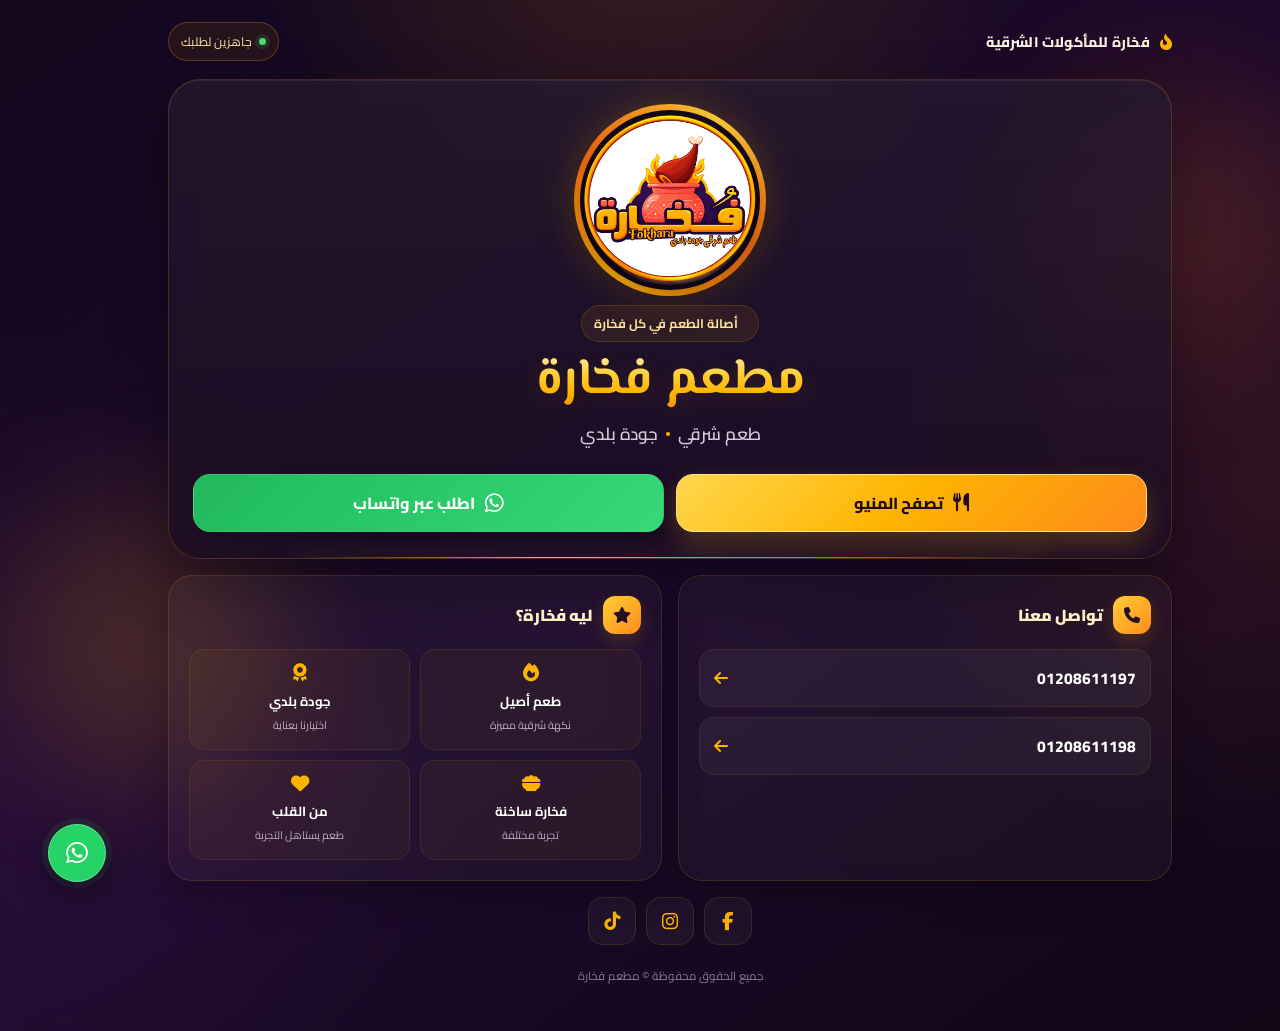
==== commit e469ac63: "Add files via upload" ====
--- a/index.html
+++ b/index.html
@@ -1,1106 +1,391 @@
-<!doctype html>
+<!DOCTYPE html>
 <html lang="ar" dir="rtl">
-
 <head>
-  <meta charset="utf-8">
-  <meta name="viewport" content="width=device-width,initial-scale=1">
-  <meta name="theme-color" content="#160b20">
-  <title>فخارة | القائمة الرقمية</title>
+  <meta charset="UTF-8">
+  <link rel="icon" type="image/png" href="logo.png">
+  <meta name="viewport" content="width=device-width, initial-scale=1.0, viewport-fit=cover">
+  <meta name="theme-color" content="#17091f">
+  <meta name="description" content="مطعم فخارة - طعم شرقي جودة بلدي">
+  <title>فخارة | طعم شرقي جودة بلدي</title>
+
+  <!-- Arabic fonts: close in character to the strong, rounded Arabic style of the logo -->
+  <link rel="preconnect" href="https://fonts.googleapis.com">
+  <link rel="preconnect" href="https://fonts.gstatic.com" crossorigin>
+  <link href="https://fonts.googleapis.com/css2?family=Cairo:wght@400;500;600;700;800;900&family=El+Messiri:wght@500;600;700&display=swap" rel="stylesheet">
+  <link rel="stylesheet" href="https://cdnjs.cloudflare.com/ajax/libs/font-awesome/6.5.2/css/all.min.css">
+
   <style>
-    @import url('https://fonts.googleapis.com/css2?family=Cairo:wght@400;500;600;700;800;900&display=swap');
-
-    :root {
-      --bg: #100817;
-      --bg2: #1b0e25;
-      --panel: rgba(39, 20, 49, .72);
-      --panel2: rgba(57, 27, 53, .55);
-      --gold: #ffc52a;
-      --orange: #ff9418;
-      --cream: #fff5df;
-      --muted: #c8b8c9;
-      --red: #ef4d35;
-      --line: rgba(255, 197, 42, .18);
-      --shadow: 0 24px 70px rgba(0, 0, 0, .35);
-      --r: 28px
-    }
-
-    * {
-      box-sizing: border-box
-    }
-
-    html {
-      scroll-behavior: smooth
-    }
-
-    body {
-      margin: 0;
-      font-family: Cairo, system-ui, sans-serif;
-      color: var(--cream);
-      background: radial-gradient(circle at 82% 8%, rgba(255, 148, 24, .14), transparent 26%), radial-gradient(circle at 10% 55%, rgba(120, 30, 91, .18), transparent 30%), linear-gradient(135deg, var(--bg), #1a0b22 52%, #0e0713);
-      min-height: 100vh
-    }
-
-    body:before {
-      content: "";
-      position: fixed;
-      inset: 0;
-      pointer-events: none;
-      opacity: .035;
-      background-image: radial-gradient(#fff 1px, transparent 1px);
-      background-size: 4px 4px
-    }
-
-    .wrap {
-      width: min(1180px, calc(100% - 32px));
-      margin: auto
-    }
-
-    .topbar {
-      display: flex;
-      align-items: center;
-      justify-content: space-between;
-      padding: 22px 0 10px
-    }
-
-    .brand-mini {
-      display: flex;
-      align-items: center;
-      gap: 12px;
-      font-weight: 800
-    }
-
-    .brand-mini img {
-      width: 50px;
-      height: 50px;
-      border-radius: 50%;
-      box-shadow: 0 0 30px rgba(255, 174, 25, .18)
-    }
-
-    .status {
-      border: 1px solid rgba(255, 197, 42, .25);
-      background: rgba(43, 22, 49, .68);
-      padding: 8px 14px;
-      border-radius: 999px;
-      color: #ffe8ad;
-      font-size: 13px
-    }
-
-    .status:before {
-      content: "";
-      display: inline-block;
-      width: 7px;
-      height: 7px;
-      border-radius: 50%;
-      background: #39d56f;
-      margin-left: 7px;
-      box-shadow: 0 0 12px #39d56f
-    }
-
-    .hero {
-      position: relative;
-      overflow: hidden;
-      margin: 12px 0 28px;
-      padding: 42px 34px 34px;
-      border: 1px solid var(--line);
-      border-radius: 36px;
-      background: linear-gradient(145deg, rgba(53, 27, 63, .84), rgba(28, 14, 36, .68));
-      box-shadow: var(--shadow)
-    }
-
-    .hero:after {
-      content: "";
-      position: absolute;
-      width: 440px;
-      height: 440px;
-      left: -120px;
-      top: -180px;
-      background: radial-gradient(circle, rgba(255, 148, 24, .22), transparent 68%);
-      filter: blur(12px)
-    }
-
-    .hero-grid {
-      position: relative;
-      z-index: 1;
-      display: grid;
-      grid-template-columns: 230px 1fr;
-      gap: 38px;
-      align-items: center
-    }
-
-    .hero-logo {
-      width: 210px;
-      height: 210px;
-      object-fit: contain;
-      border-radius: 50%;
-      filter: drop-shadow(0 16px 28px rgba(0, 0, 0, .4)) drop-shadow(0 0 28px rgba(255, 169, 24, .12))
-    }
-
-    .eyebrow {
-      display: inline-flex;
-      padding: 7px 13px;
-      border: 1px solid rgba(255, 197, 42, .22);
-      border-radius: 999px;
-      background: rgba(54, 28, 48, .7);
-      color: #ffe5a1;
-      font-size: 13px;
-      font-weight: 700
-    }
-
-    .hero h1 {
-      font-size: clamp(40px, 7vw, 76px);
-      line-height: 1;
-      margin: 16px 0 8px;
-      color: var(--gold);
-      font-weight: 900;
-      letter-spacing: -2px
-    }
-
-    .hero h2 {
-      margin: 0;
-      color: #fff7eb;
-      font-size: 21px;
-      font-weight: 600
-    }
-
-    .hero p {
-      color: var(--muted);
-      margin: 12px 0 0;
-      font-size: 15px
-    }
-
-    .actions {
-      display: flex;
-      gap: 12px;
-      flex-wrap: wrap;
-      margin-top: 22px
-    }
-
-    .btn {
-      border: 0;
-      border-radius: 16px;
-      padding: 13px 20px;
-      font: 700 15px Cairo;
-      cursor: pointer;
-      text-decoration: none;
-      display: inline-flex;
-      align-items: center;
-      justify-content: center;
-      transition: .25s
-    }
-
-    .btn-main {
-      background: linear-gradient(135deg, #ffd34b, #ff9418);
-      color: #26120a;
-      box-shadow: 0 10px 30px rgba(255, 148, 24, .18)
-    }
-
-    .btn-ghost {
-      background: rgba(255, 255, 255, .06);
-      color: #fff1d1;
-      border: 1px solid rgba(255, 197, 42, .2)
-    }
-
-    .btn:hover {
-      transform: translateY(-2px)
-    }
-
-    .nav {
-      position: sticky;
-      top: 0;
-      z-index: 20;
-      padding: 10px 0 16px;
-      background: linear-gradient(var(--bg) 58%, transparent);
-      backdrop-filter: blur(9px)
-    }
-
-    .nav-scroll {
-      display: flex;
-      gap: 9px;
-      overflow: auto;
-      padding: 3px 2px 6px;
-      scrollbar-width: none
-    }
-
-    .nav-scroll::-webkit-scrollbar {
-      display: none
-    }
-
-    .chip {
-      white-space: nowrap;
-      border: 1px solid rgba(255, 197, 42, .16);
-      background: rgba(37, 18, 45, .78);
-      color: #dfd0dd;
-      border-radius: 999px;
-      padding: 10px 15px;
-      font: 700 13px Cairo;
-      cursor: pointer;
-      transition: .2s
-    }
-
-    .chip.active,
-    .chip:hover {
-      background: linear-gradient(135deg, #ffcb32, #ff8e16);
-      color: #24100b;
-      border-color: transparent
-    }
-
-    .section {
-      margin: 42px 0
-    }
-
-    .section-head {
-      display: flex;
-      align-items: end;
-      justify-content: space-between;
-      gap: 20px;
-      margin-bottom: 18px
-    }
-
-    .section-head h2 {
-      margin: 0;
-      font-size: 30px;
-      color: #fff4df
-    }
-
-    .section-head h2 span {
-      display: block;
-      color: var(--gold);
-      font-size: 12px;
-      letter-spacing: 1px;
-      margin-bottom: 2px
-    }
-
-    .section-head p {
-      margin: 0;
-      color: #aa98ad;
-      font-size: 13px
-    }
-
-    .grid {
-      display: grid;
-      grid-template-columns: repeat(3, 1fr);
-      gap: 15px
-    }
-
-    .card {
-      position: relative;
-      overflow: hidden;
-      border: 1px solid rgba(255, 255, 255, .08);
-      background: linear-gradient(145deg, rgba(54, 28, 57, .78), rgba(27, 14, 36, .72));
-      border-radius: var(--r);
-      padding: 20px;
-      box-shadow: 0 14px 40px rgba(0, 0, 0, .18);
-      transition: .25s
-    }
-
-    .card:hover {
-      transform: translateY(-4px);
-      border-color: rgba(255, 197, 42, .24);
-      box-shadow: 0 20px 55px rgba(0, 0, 0, .3)
-    }
-
-    .card.featured {
-      min-height: 230px
-    }
-
-    .card.featured:before {
-      content: "";
-      position: absolute;
-      inset: auto auto -100px -80px;
-      width: 240px;
-      height: 240px;
-      background: radial-gradient(circle, rgba(255, 148, 24, .2), transparent 68%)
-    }
-
-    .photo {
-      width: 100%;
-      height: 145px;
-      object-fit: cover;
-      border-radius: 20px;
-      margin-bottom: 15px;
-      filter: saturate(1.08) contrast(1.02)
-    }
-
-    .tag {
-      font-size: 11px;
-      color: #ffd77a;
-      font-weight: 800;
-      margin-bottom: 7px
-    }
-
-    .name {
-      font-size: 19px;
-      font-weight: 800;
-      color: #fff8eb;
-      margin: 0 0 5px
-    }
-
-    .desc {
-      font-size: 12px;
-      line-height: 1.8;
-      color: #bba9bc;
-      margin: 0 0 14px
-    }
-
-    .price-row {
-      display: flex;
-      align-items: end;
-      justify-content: space-between;
-      gap: 10px
-    }
-
-    .prices {
-      display: flex;
-      flex-wrap: wrap;
-      gap: 7px
-    }
-
-    .price {
-      padding: 6px 10px;
-      border-radius: 12px;
-      background: rgba(255, 148, 24, .09);
-      border: 1px solid rgba(255, 197, 42, .13);
-      color: #ffd75c;
-      font-size: 13px;
-      font-weight: 800
-    }
-
-    .price small {
-      color: #b8a7b6;
-      font-weight: 600;
-      font-size: 10px;
-      margin-left: 4px
-    }
-
-    .single-price {
-      font-size: 24px;
-      font-weight: 900;
-      color: var(--gold)
-    }
-
-    .single-price small {
-      font-size: 10px;
-      color: #b9a8b8;
-      font-weight: 600
-    }
-
-    .offer-grid {
-      display: grid;
-      grid-template-columns: 1.3fr .85fr;
-      gap: 15px
-    }
-
-    .offer {
-      padding: 24px;
-      min-height: 220px
-    }
-
-    .offer.big {
-      background: linear-gradient(135deg, rgba(80, 35, 55, .9), rgba(32, 16, 40, .78));
-      border-color: rgba(255, 148, 24, .2)
-    }
-
-    .offer h3 {
-      font-size: 24px;
-      margin: 0 0 7px
-    }
-
-    .offer .desc {
-      max-width: 650px
-    }
-
-    .offer-price {
-      font-size: 32px;
-      font-weight: 900;
-      color: var(--gold)
-    }
-
-    .contact {
-      display: grid;
-      grid-template-columns: 1fr 1fr;
-      gap: 15px
-    }
-
-    .contact .card {
-      padding: 24px
-    }
-
-    .phone {
-      font-size: 20px;
-      font-weight: 800;
-      color: #fff2d5;
-      margin: 9px 0
-    }
-
-    .address {
-      line-height: 2;
-      color: #d2c1d1
-    }
-
-    .footer {
-      margin-top: 60px;
-      padding: 35px 0 55px;
-      border-top: 1px solid rgba(255, 255, 255, .08);
-      text-align: center
-    }
-
-    .footer img {
-      width: 88px
-    }
-
-    .footer h3 {
-      margin: 10px 0 0;
-      color: var(--gold)
-    }
-
-    .footer p {
-      color: #a995aa;
-      margin: 3px 0
-    }
-
-    .float-wa {
-      position: fixed;
-      left: 20px;
-      bottom: 20px;
-      z-index: 30;
-      width: 58px;
-      height: 58px;
-      border-radius: 50%;
-      display: grid;
-      place-items: center;
-      background: linear-gradient(135deg, #ffd34b, #ff9418);
-      color: #26120a;
-      text-decoration: none;
-      font-weight: 900;
-      box-shadow: 0 12px 35px rgba(0, 0, 0, .4);
-      border: 3px solid rgba(255, 255, 255, .25);
-      transition: .2s ease
-    }
-
-    .wa-icon {
-      font-size: 25px
-    }
-
-    .empty {
-      display: none;
-      text-align: center;
-      padding: 30px;
-      color: #bba9bc
-    }
-
-    .hidden {
-      display: none !important
-    }
-
-    @media(max-width:850px) {
-      .hero-grid {
-        grid-template-columns: 1fr;
-        text-align: center
-      }
-
-      .hero-logo {
-        width: 170px;
-        height: 170px;
-        margin: auto
-      }
-
-      .actions {
-        justify-content: center
-      }
-
-      .grid {
-        grid-template-columns: repeat(2, 1fr)
-      }
-
-      .offer-grid,
-      .contact {
-        grid-template-columns: 1fr
-      }
-    }
-
-    @media(max-width:560px) {
-      .wrap {
-        width: min(100% - 20px, 1180px)
-      }
-
-      .topbar {
-        padding-top: 14px
-      }
-
-      .brand-mini img {
-        width: 42px;
-        height: 42px
-      }
-
-      .hero {
-        padding: 28px 18px;
-        border-radius: 28px
-      }
-
-      .hero h1 {
-        font-size: 46px
-      }
-
-      .hero h2 {
-        font-size: 18px
-      }
-
-      .grid {
-        grid-template-columns: 1fr
-      }
-
-      .card {
-        padding: 18px
-      }
-
-      .section {
-        margin: 34px 0
-      }
-
-      .section-head {
-        align-items: start;
-        flex-direction: column;
-        gap: 4px
-      }
-
-      .nav {
-        top: 0
-      }
-
-      .chip {
-        padding: 9px 13px
-      }
-
-      .float-wa {
-        left: 14px;
-        bottom: 14px
-      }
-    }
-
-    .phone-icon {
-      width: 25px;
-      height: 25px;
-      display: block;
-      fill: currentColor
-    }
-
-    @media(max-width:560px) {
-      body {
-        overflow-x: hidden
-      }
-
-      .wrap {
-        width: calc(100% - 20px);
-        max-width: none
-      }
-
-      .topbar {
-        gap: 8px
-      }
-
-      .brand-mini {
-        min-width: 0
-      }
-
-      .brand-mini span {
-        white-space: nowrap
-      }
-
-      .status {
-        white-space: nowrap;
-        flex: 0 0 auto
-      }
-
-      .hero-grid {
-        gap: 22px
-      }
-
-      .hero-logo {
-        width: min(170px, 48vw);
-        height: auto;
-        aspect-ratio: 1
-      }
-
-      .actions {
-        display: grid;
-        grid-template-columns: 1fr;
-        width: 100%
-      }
-
-      .btn {
-        width: 100%;
-        min-height: 52px
-      }
-
-      .nav {
-        margin-left: -10px;
-        margin-right: -10px;
-        padding-left: 10px;
-        padding-right: 10px
-      }
-
-      .nav-scroll {
-        scroll-snap-type: x proximity
-      }
-
-      .chip {
-        scroll-snap-align: start;
-        flex: 0 0 auto
-      }
-
-      .section {
-        scroll-margin-top: 82px
-      }
-
-      .grid {
-        grid-template-columns: repeat(2, minmax(0, 1fr));
-        gap: 9px
-      }
-
-      .card {
-        min-width: 0;
-        padding: 12px;
-        border-radius: 18px
-      }
-
-      .card.featured {
-        min-height: 0
-      }
-
-      .photo {
-        height: 92px;
-        min-height: 0;
-        margin-bottom: 8px;
-        border-radius: 13px
-      }
-
-      .name {
-        font-size: 14px;
-        line-height: 1.45;
-        margin-bottom: 2px
-      }
-
-      .desc {
-        font-size: 9.5px;
-        line-height: 1.5;
-        margin-bottom: 7px
-      }
-
-      .price-row {
-        align-items: center
-      }
-
-      .prices {
-        gap: 4px
-      }
-
-      .price {
-        font-size: 10px;
-        padding: 4px 5px;
-        border-radius: 8px
-      }
-
-      .price small {
-        font-size: 7px;
-        margin-left: 2px
-      }
-
-      .single-price,
-      .offer-price {
-        font-size: 18px
-      }
-
-      .offer-grid,
-      .contact {
-        grid-template-columns: 1fr;
-        gap: 10px
-      }
-
-      .offer {
-        min-height: 0
-      }
-
-      .section-head {
-        margin-bottom: 14px
-      }
-
-      .section-head h2 {
-        font-size: 25px;
-        line-height: 1.35
-      }
-
-      .footer {
-        margin-top: 42px;
-        padding-bottom: calc(40px + env(safe-area-inset-bottom))
-      }
-
-      .float-wa {
-        left: 12px;
-        bottom: max(12px, env(safe-area-inset-bottom));
-        width: 56px;
-        height: 56px
-      }
-    }
-
-    @media(max-width:360px) {
-      .wrap {
-        width: calc(100% - 16px)
-      }
-
-      .brand-mini img {
-        width: 38px;
-        height: 38px
-      }
-
-      .brand-mini {
-        font-size: 13px
-      }
-
-      .status {
-        font-size: 11px;
-        padding: 7px 10px
-      }
-
-      .hero {
-        padding: 24px 14px
-      }
-
-      .hero h1 {
-        font-size: 40px
-      }
-
-      .hero h2 {
-        font-size: 17px
-      }
-    }
-
-    /* Compact mobile menu: more dishes visible without sacrificing readability */
-    @media(max-width:560px) {
-      .section {
-        margin: 24px 0
-      }
-
-      .section-head {
-        margin-bottom: 10px
-      }
-
-      .section-head h2 {
-        font-size: 22px
-      }
-
-      .section-head h2 span {
-        font-size: 10px
-      }
-
-      .section-head p {
-        font-size: 11px
-      }
-
-      .grid {
-        grid-template-columns: repeat(2, minmax(0, 1fr));
-        gap: 8px
-      }
-
-      .card {
-        padding: 11px;
-        border-radius: 18px
-      }
-
-      .card.featured {
-        min-height: 0
-      }
-
-      .photo {
-        height: 88px;
-        min-height: 0;
-        margin-bottom: 7px;
-        border-radius: 12px
-      }
-
-      .tag {
-        font-size: 8px;
-        margin-bottom: 2px
-      }
-
-      .name {
-        font-size: 14px;
-        line-height: 1.4;
-        margin-bottom: 2px
-      }
-
-      .desc {
-        font-size: 9px;
-        line-height: 1.45;
-        margin-bottom: 6px
-      }
-
-      .price-row {
-        gap: 4px
-      }
-
-      .prices {
-        gap: 3px
-      }
-
-      .price {
-        font-size: 9.5px;
-        padding: 4px 5px;
-        border-radius: 8px
-      }
-
-      .price small {
-        font-size: 7px
-      }
-
-      .single-price,
-      .offer-price {
-        font-size: 18px
-      }
-
-      .offer {
-        padding: 15px;
-        min-height: 0
-      }
-
-      .offer h3 {
-        font-size: 19px;
-        margin-bottom: 4px
-      }
-
-      .contact .card {
-        padding: 16px
-      }
-
-      .phone {
-        font-size: 17px;
-        margin: 6px 0
-      }
-
-      .footer {
-        margin-top: 30px
-      }
-
-      .float-wa {
-        left: 12px;
-        bottom: max(12px, env(safe-area-inset-bottom));
-        width: 54px;
-        height: 54px
-      }
-
-      .phone-icon {
-        width: 25px;
-        height: 25px;
-        fill: currentColor
-      }
-    }
-
-    @media(max-width:360px) {
-      .section {
-        margin: 20px 0
-      }
-
-      .grid {
-        grid-template-columns: repeat(2, minmax(0, 1fr));
-        gap: 6px
-      }
-
-      .card {
-        padding: 9px;
-        border-radius: 15px
-      }
-
-      .photo {
-        height: 78px
-      }
-
-      .name {
-        font-size: 13px
-      }
-
-      .desc {
-        font-size: 8.5px
-      }
-
-      .price {
-        font-size: 9px;
-        padding: 3px 4px
-      }
-    }
-
-
-    @media(max-width:560px) {
-
-      /* Two-column mobile menu: compact cards for fast browsing */
-      .grid .card {
-        display: flex;
-        flex-direction: column
-      }
-
-      .grid .card .price-row {
-        margin-top: auto
-      }
-
-      .grid .card.featured:before {
-        width: 130px;
-        height: 130px;
-        inset: auto auto -60px -45px
-      }
-    }
-
-
-    /* Hero action icons */
-    .btn-icon {
-      width: 21px;
-      height: 21px;
-      fill: currentColor;
-      flex: 0 0 auto
-    }
-
-    .whatsapp-btn {
-      gap: 9px
-    }
-
-    .whatsapp-icon {
-      width: 22px;
-      height: 22px
-    }
-
-    .back-icon {
-      transform: rotate(180deg)
-    }
-
-
-    .float-whatsapp {
-      position: fixed;
-      left: 20px;
-      bottom: 88px;
-      z-index: 30;
-      width: 58px;
-      height: 58px;
-      border-radius: 50%;
-      display: grid;
-      place-items: center;
-      background: #20c96b;
-      color: #fff;
-      text-decoration: none;
-      box-shadow: 0 12px 35px rgba(0, 0, 0, .4);
-      border: 3px solid rgba(255, 255, 255, .25);
-      transition: .2s ease
-    }
-
-    .float-whatsapp:hover {
-      transform: translateY(-2px) scale(1.04)
-    }
-
-    .float-icon {
-      width: 26px;
-      height: 26px;
-      fill: currentColor
-    }
-
-    @media(max-width:560px) {
-      .float-whatsapp {
-        left: 12px;
-        bottom: max(76px, calc(68px + env(safe-area-inset-bottom)));
-        width: 54px;
-        height: 54px
-      }
-
-      .float-icon {
-        width: 24px;
-        height: 24px
-      }
+    :root{
+      --purple-950:#14071d;
+      --purple-900:#1d0a2b;
+      --purple-800:#2a0e3c;
+      --purple-700:#3a1450;
+      --gold:#fdb401;
+      --gold-2:#ffcf35;
+      --orange:#f46a12;
+      --orange-2:#ff8a1c;
+      --red:#b91f13;
+      --cream:#fff8e9;
+      --white:#ffffff;
+      --muted:#d9c9dd;
+      --line:rgba(255,193,7,.22);
+      --shadow:0 22px 55px rgba(0,0,0,.34);
+      --radius:24px;
+    }
+
+    *{box-sizing:border-box;margin:0;padding:0}
+    html{scroll-behavior:smooth}
+    body{
+      min-height:100vh;
+      color:var(--white);
+      font-family:"Cairo",system-ui,sans-serif;
+      background:
+        radial-gradient(circle at 50% -10%, rgba(253,180,1,.14), transparent 30%),
+        radial-gradient(circle at 100% 45%, rgba(244,106,18,.11), transparent 28%),
+        radial-gradient(circle at 0% 75%, rgba(91,33,117,.20), transparent 30%),
+        linear-gradient(145deg,var(--purple-950),var(--purple-900) 52%,#100616);
+      overflow-x:hidden;
+    }
+
+    body::before{
+      content:"";
+      position:fixed; inset:0; pointer-events:none; opacity:.25;
+      background-image:
+        radial-gradient(circle at 20% 20%, rgba(255,255,255,.09) 0 1px, transparent 1.5px),
+        radial-gradient(circle at 80% 70%, rgba(253,180,1,.10) 0 1px, transparent 1.5px);
+      background-size:34px 34px, 47px 47px;
+      mask-image:linear-gradient(to bottom,black,transparent 90%);
+    }
+
+    a{color:inherit;text-decoration:none}
+    .page{width:min(100%,1040px);margin:auto;padding:22px 18px 36px;position:relative}
+
+    /* Decorative flames / pottery glow */
+    .glow{
+      position:absolute; width:280px; height:280px; border-radius:50%;
+      filter:blur(70px); opacity:.16; pointer-events:none;
+    }
+    .glow.one{background:var(--orange);top:80px;right:-120px}
+    .glow.two{background:var(--gold);top:500px;left:-150px}
+
+    header{
+      display:flex;align-items:center;justify-content:space-between;gap:18px;
+      margin-bottom:18px;
+    }
+    .mini-brand{
+      display:flex;align-items:center;gap:10px;font-weight:800;font-size:.88rem;
+      color:var(--cream);letter-spacing:.2px;
+    }
+    .mini-brand i{color:var(--gold);font-size:1rem}
+    .status{
+      display:inline-flex;align-items:center;gap:7px;
+      border:1px solid rgba(253,180,1,.25);
+      background:rgba(253,180,1,.07);
+      padding:7px 12px;border-radius:999px;color:#ffe7a0;font-size:.76rem;
+      backdrop-filter:blur(10px);
+    }
+    .status::before{
+      content:"";width:7px;height:7px;border-radius:50%;background:#49dc70;
+      box-shadow:0 0 0 4px rgba(73,220,112,.12);
+    }
+
+    .hero{
+      position:relative;
+      border:1px solid rgba(253,180,1,.18);
+      border-radius:32px;
+      padding:34px 24px 26px;
+      text-align:center;
+      background:
+        linear-gradient(180deg,rgba(255,255,255,.055),rgba(255,255,255,.018)),
+        rgba(22,7,31,.72);
+      box-shadow:var(--shadow), inset 0 1px 0 rgba(255,255,255,.08);
+      overflow:hidden;
+      backdrop-filter:blur(16px);
+    }
+    .hero::after{
+      content:"";
+      position:absolute;inset:auto 12% -1px;
+      height:2px;
+      background:linear-gradient(90deg,transparent,var(--gold),var(--orange),transparent);
+      box-shadow:0 0 22px rgba(253,180,1,.5);
+    }
+
+    .logo-wrap{
+      width:172px;height:172px;margin:0 auto 16px;
+      position:relative;display:grid;place-items:center;
+    }
+    .logo-wrap::before{
+      content:"";position:absolute;inset:-10px;border-radius:50%;
+      background:conic-gradient(from 210deg,var(--gold),var(--orange),var(--gold-2),var(--orange),var(--gold));
+      box-shadow:0 0 38px rgba(253,180,1,.22);
+      animation:spin 14s linear infinite;
+    }
+    .logo-wrap::after{
+      content:"";position:absolute;inset:-4px;border-radius:50%;
+      background:var(--purple-950);
+    }
+    .logo{
+      position:relative;z-index:2;width:100%;height:100%;object-fit:contain;
+      border-radius:50%;
+      filter:drop-shadow(0 12px 18px rgba(0,0,0,.35));
+    }
+    @keyframes spin{to{transform:rotate(360deg)}}
+
+    .eyebrow{
+      display:inline-flex;align-items:center;gap:8px;
+      color:#ffe29a;font-size:.78rem;font-weight:700;
+      padding:6px 12px;border-radius:999px;
+      background:rgba(253,180,1,.08);border:1px solid rgba(253,180,1,.16);
+      margin-bottom:10px;
+    }
+    .eyebrow i{color:var(--gold)}
+    h1{
+      font-family:"El Messiri","Cairo",sans-serif;
+      font-size:clamp(2rem,7vw,3.2rem);
+      line-height:1.15;font-weight:700;
+      background:linear-gradient(180deg,#fff1b2 0%,var(--gold-2) 40%,var(--gold) 72%,#f58a11 100%);
+      -webkit-background-clip:text;background-clip:text;color:transparent;
+      text-shadow:0 5px 24px rgba(253,180,1,.12);
+    }
+    .slogan{
+      margin-top:7px;color:var(--muted);
+      font-size:clamp(.9rem,2.8vw,1.08rem);font-weight:600;
+    }
+
+    .hero-actions{
+      display:grid;grid-template-columns:1fr 1fr;gap:12px;margin-top:24px;
+    }
+    .btn{
+      min-height:58px;border-radius:17px;display:flex;align-items:center;justify-content:center;
+      gap:10px;padding:13px 16px;font-size:1rem;font-weight:800;
+      transition:transform .22s ease,box-shadow .22s ease,filter .22s ease;
+      border:1px solid rgba(255,255,255,.09);
+      box-shadow:0 10px 24px rgba(0,0,0,.18);
+    }
+    .btn:hover{transform:translateY(-3px);filter:saturate(1.08);box-shadow:0 16px 30px rgba(0,0,0,.3)}
+    .btn:active{transform:translateY(-1px) scale(.99)}
+    .btn i{font-size:1.15rem}
+    .btn-menu{
+      color:#1c0b23;
+      background:linear-gradient(135deg,#ffd84d,var(--gold) 48%,var(--orange-2));
+      border-color:#ffe37b;
+      box-shadow:0 12px 28px rgba(253,180,1,.22);
+    }
+    .btn-whatsapp{background:linear-gradient(135deg,#20b95b,#35d977);color:#fff}
+    .btn-whatsapp i{font-size:1.35rem}
+
+    .content{display:grid;grid-template-columns:1fr 1fr;gap:16px;margin-top:16px}
+    .panel{
+      border:1px solid rgba(253,180,1,.14);
+      border-radius:var(--radius);
+      background:rgba(255,255,255,.035);
+      box-shadow:0 14px 36px rgba(0,0,0,.22);
+      padding:20px;
+      backdrop-filter:blur(12px);
+    }
+    .panel-title{
+      display:flex;align-items:center;gap:10px;margin-bottom:15px;
+      font-size:1rem;font-weight:900;color:#fff1c5;
+    }
+    .panel-title .icon{
+      width:38px;height:38px;display:grid;place-items:center;border-radius:12px;
+      color:#241022;background:linear-gradient(135deg,var(--gold-2),var(--orange-2));
+      box-shadow:0 7px 18px rgba(253,180,1,.16);
+      flex:0 0 auto;
+    }
+
+    .phones{display:grid;gap:10px}
+    .phone{
+      display:flex;align-items:center;justify-content:space-between;gap:12px;
+      padding:13px 14px;border-radius:15px;
+      background:rgba(255,255,255,.045);
+      border:1px solid rgba(253,180,1,.10);
+      transition:.2s ease;
+    }
+    .phone:hover{border-color:rgba(253,180,1,.35);background:rgba(253,180,1,.06)}
+    .phone .num{direction:ltr;font-weight:800;color:#fff;font-size:.98rem}
+    .phone .call-icon{color:var(--gold);font-size:1rem}
+
+    .features{display:grid;grid-template-columns:1fr 1fr;gap:10px}
+    .feature{
+      padding:14px 12px;border-radius:15px;background:rgba(253,180,1,.045);
+      border:1px solid rgba(253,180,1,.10);text-align:center;
+    }
+    .feature i{display:block;color:var(--gold);font-size:1.15rem;margin-bottom:6px}
+    .feature b{display:block;font-size:.82rem;color:#fff}
+    .feature span{display:block;color:#bfaec5;font-size:.68rem;margin-top:2px}
+
+    .social{
+      margin-top:16px;display:flex;align-items:center;justify-content:center;gap:10px;flex-wrap:wrap;
+    }
+    .social a{
+      width:48px;height:48px;border-radius:15px;display:grid;place-items:center;
+      background:rgba(255,255,255,.045);border:1px solid rgba(253,180,1,.14);
+      color:var(--gold);font-size:1.15rem;transition:.2s ease;
+    }
+    .social a:hover{background:var(--gold);color:var(--purple-950);transform:translateY(-3px)}
+
+    footer{text-align:center;color:#8f7c97;font-size:.72rem;margin-top:20px;padding-bottom:8px}
+
+    .floating{
+      position:fixed;z-index:20;bottom:max(18px,env(safe-area-inset-bottom));left:18px;
+      width:58px;height:58px;border-radius:50%;display:grid;place-items:center;
+      background:#25d366;color:#fff;font-size:1.55rem;
+      box-shadow:0 12px 30px rgba(0,0,0,.38),0 0 0 6px rgba(37,211,102,.10);
+      transition:.2s ease;
+    }
+    .floating:hover{transform:scale(1.06)}
+    .floating::before{
+      content:"";position:absolute;inset:0;border-radius:50%;
+      border:1px solid rgba(255,255,255,.3);
+    }
+
+    @media (max-width:760px){
+      .page{padding:14px 12px 30px}
+      header{margin-bottom:12px}
+      .hero{border-radius:26px;padding:26px 16px 20px}
+      .logo-wrap{width:145px;height:145px}
+      .content{grid-template-columns:1fr}
+      .panel{padding:17px}
+    }
+
+    @media (max-width:430px){
+      .page{padding-inline:10px}
+      .mini-brand{font-size:.76rem}
+      .status{font-size:.68rem;padding:6px 9px}
+      .hero-actions{grid-template-columns:1fr;gap:10px}
+      .btn{min-height:55px}
+      .logo-wrap{width:132px;height:132px}
+      .features{gap:8px}
+      .feature{padding:12px 8px}
+      .floating{width:54px;height:54px;left:13px}
+    }
+
+
+    /* Mobile stability and touch improvements */
+    img{max-width:100%;height:auto}
+    button,a{ -webkit-tap-highlight-color:transparent }
+    .slogan{display:flex;justify-content:center;align-items:center;gap:8px;flex-wrap:wrap}
+    .slogan-sep{width:4px;height:4px;border-radius:50%;background:var(--gold);display:inline-block}
+    @media (max-width:760px){
+      body{min-width:0}
+      .page{width:100%;padding-left:max(12px,env(safe-area-inset-left));padding-right:max(12px,env(safe-area-inset-right))}
+      .hero{width:100%;overflow:hidden}
+      .hero-actions{grid-template-columns:1fr}
+      .btn{width:100%;min-height:54px}
+      .content{grid-template-columns:1fr}
+      .panel{min-width:0}
+      .phone{min-height:52px}
+    }
+    @media (max-width:430px){
+      .hero{padding:24px 14px 18px}
+      .logo-wrap{width:min(132px,42vw);height:min(132px,42vw)}
+      h1{font-size:clamp(1.85rem,10vw,2.5rem)}
+      .mini-brand{max-width:62%;line-height:1.5}
+      .status{white-space:nowrap}
+      .panel-title{font-size:.95rem}
+      .feature{min-width:0}
+      .floating{bottom:max(13px,env(safe-area-inset-bottom));left:13px}
+    }
+
+    @media (prefers-reduced-motion:reduce){
+      *{scroll-behavior:auto!important;animation:none!important;transition:none!important}
     }
   </style>
-  <link rel="stylesheet" href="assets/app.css">
-  <link rel="stylesheet" href="https://cdnjs.cloudflare.com/ajax/libs/font-awesome/6.5.2/css/all.min.css">
 </head>
 
 <body>
-  <div class="wrap">
-    <header class="topbar">
-      <div class="brand-mini">
-        <a href="/" aria-label="العودة للرئيسية"><img src="assets/logo.png" alt="شعار فخارة"></a>
-        <span data-i18n="brand">فخارة</span>
-      </div>
-      <div style="display:flex; align-items:center; gap:8px;">
-        <div id="table-badge" class="eyebrow" style="display:none; margin:0;"><span id="table-number"></span></div>
-        <div class="status" data-i18n="status_ready">جاهزين لطلبك</div>
-        <button class="chip" style="padding:6px 10px; margin:0; min-width:44px; text-align:center"
-          onclick="app.toggleLang()" id="lang-btn">EN</button>
-      </div>
+  <div class="page">
+    <div class="glow one"></div>
+    <div class="glow two"></div>
+
+    <header>
+      <div class="mini-brand"><i class="fa-solid fa-fire-flame-curved"></i> فخارة للمأكولات الشرقية</div>
+      <div class="status">جاهزين لطلبك</div>
     </header>
-    <section class="hero">
-      <div class="hero-grid"><img class="hero-logo" src="assets/logo.png" alt="Fokhara logo">
-        <div><span class="eyebrow">طعم شرقي • جودة بلدي</span>
-          <h1>منيو فخارة</h1>
-          <div class="actions" id="table-actions" style="display:none; gap:10px; margin-top:20px;">
-            <button id="req-waiter" class="btn btn-main" onclick="app.requestService('waiter')">طلب الجرسون</button>
-            <button id="req-bill" class="btn btn-ghost" onclick="app.requestService('bill')">طلب الحساب</button>
-
-
+
+    <main>
+      <section class="hero">
+        <div class="logo-wrap">
+          <img class="logo" src="logo.png" alt="شعار مطعم فخارة">
+        </div>
+
+        <div class="eyebrow"><i class="fa-solid fa-pot-food"></i> أصالة الطعم في كل فخارة</div>
+        <h1>مطعم فخارة</h1>
+        <p class="slogan">طعم شرقي <span aria-hidden="true" class="slogan-sep"></span> جودة بلدي</p>
+
+        <div class="hero-actions">
+          <a class="btn btn-menu" href="/menu/">
+            <i class="fa-solid fa-utensils"></i>
+            تصفح المنيو
+          </a>
+          <a class="btn btn-whatsapp" href="https://wa.me/201004451689" target="_blank" rel="noopener">
+            <i class="fa-brands fa-whatsapp"></i>
+            اطلب عبر واتساب
+          </a>
+        </div>
+      </section>
+
+      <section class="content">
+        <div class="panel">
+          <div class="panel-title">
+            <span class="icon"><i class="fa-solid fa-phone"></i></span>
+            تواصل معنا
+          </div>
+          <div class="phones">
+            <a class="phone" href="tel:01208611197">
+              <span class="num">01208611197</span>
+              <span class="call-icon"><i class="fa-solid fa-arrow-left"></i></span>
+            </a>
+            <a class="phone" href="tel:01208611198">
+              <span class="num">01208611198</span>
+              <span class="call-icon"><i class="fa-solid fa-arrow-left"></i></span>
+            </a>
           </div>
         </div>
-      </div>
-    </section>
-    <div class="search-container">
-      <input type="text" id="search-input" data-i18n-placeholder="search" placeholder="بحث في المنيو..."
-        oninput="app.search(this.value)">
-    </div>
-    <div class="filters-scroll" id="filters">
-      <button class="chip active" data-filter="all" onclick="app.setFilter('all')" data-i18n="filter_all">الكل</button>
-      <button class="chip" data-filter="popular" onclick="app.setFilter('popular')" data-i18n="filter_popular">الأكثر
-        طلبًا</button>
-      <button class="chip" data-filter="spicy" onclick="app.setFilter('spicy')" data-i18n="filter_spicy">حار</button>
-      <button class="chip" data-filter="veg" onclick="app.setFilter('veg')" data-i18n="filter_veg">نباتي</button>
-      <button class="chip" data-filter="new" onclick="app.setFilter('new')" data-i18n="filter_new">جديد</button>
-    </div>
-    <nav class="nav">
-      <div class="nav-scroll" id="nav"></div>
-    </nav>
-    <main id="menu"></main>
-    <div id="offers-container"></div>
-    <section class="section" id="contact">
-      <div class="section-head">
-        <h2><span data-i18n="contact_en">CONTACT</span><span data-i18n="contact_ar"
-            style="display:inline-block; margin-right:5px;">تواصل مع فخارة</span></h2>
-      </div>
-      <div class="contact">
-        <div class="card">
-          <div class="tag" data-i18n="delivery">للطلب والتوصيل</div>
-          <div class="phone">01208611197</div>
-          <div class="phone">01208611198</div>
-          <div class="phone">01004451689</div>
-        </div>
-        <div class="card">
-          <div class="tag" data-i18n="address_tag">العنوان</div>
-          <div class="address" data-i18n="address">الإسكندرية<br>العجمي الكيلو 21<br>قبل مدخل أكتوبر بجوار فرع أورنج
+
+        <div class="panel">
+          <div class="panel-title">
+            <span class="icon"><i class="fa-solid fa-star"></i></span>
+            ليه فخارة؟
+          </div>
+          <div class="features">
+            <div class="feature">
+              <i class="fa-solid fa-fire"></i>
+              <b>طعم أصيل</b>
+              <span>نكهة شرقية مميزة</span>
+            </div>
+            <div class="feature">
+              <i class="fa-solid fa-award"></i>
+              <b>جودة بلدي</b>
+              <span>اختيارنا بعناية</span>
+            </div>
+            <div class="feature">
+              <i class="fa-solid fa-bowl-food"></i>
+              <b>فخارة ساخنة</b>
+              <span>تجربة مختلفة</span>
+            </div>
+            <div class="feature">
+              <i class="fa-solid fa-heart"></i>
+              <b>من القلب</b>
+              <span>طعم يستاهل التجربة</span>
+            </div>
           </div>
         </div>
-      </div>
-    </section>
-    <footer class="footer"><img src="assets/logo.png" alt="فخارة">
-      <h3 data-i18n="brand">فخارة</h3>
-      <p data-i18n="footer1">طعم شرقي</p>
-      <p data-i18n="footer2">جودة بلدي</p>
-      <p data-i18n="footer3">مطعم فخارة</p>
-    </footer>
+      </section>
+
+      <nav class="social" aria-label="حسابات التواصل الاجتماعي">
+        <a href="https://fb.com/Fokhara.EG" target="_blank" rel="noopener" aria-label="Facebook"><i class="fa-brands fa-facebook-f"></i></a>
+        <a href="https://instagram.com/Fokhara.EG" target="_blank" rel="noopener" aria-label="Instagram"><i class="fa-brands fa-instagram"></i></a>
+        <a href="https://tiktok.com/@Fokhara.EG" target="_blank" rel="noopener" aria-label="TikTok"><i class="fa-brands fa-tiktok"></i></a>
+      </nav>
+    </main>
+
+    <footer>جميع الحقوق محفوظة © مطعم فخارة</footer>
   </div>
-  <a class="float-whatsapp" href="https://wa.me/201004451689" target="_blank" rel="noreferrer" aria-label="واتساب">
-    <svg class="float-icon" viewBox="0 0 24 24" aria-hidden="true" focusable="false">
-      <path
-        d="M12 2.2a9.8 9.8 0 0 0-8.45 14.75L2.3 21.7l4.9-1.2A9.8 9.8 0 1 0 12 2.2Zm0 17.6a7.8 7.8 0 0 1-3.98-1.09l-.28-.17-2.91.72.78-2.83-.18-.29A7.8 7.8 0 1 1 12 19.8Zm4.28-5.85c-.23-.12-1.37-.68-1.58-.76-.21-.08-.36-.12-.51.12-.15.23-.59.76-.72.92-.13.15-.27.17-.5.06-.23-.12-.98-.36-1.86-1.15-.69-.61-1.15-1.36-1.28-1.59-.13-.23-.01-.35.1-.47.1-.1.23-.27.34-.4.12-.14.15-.24.23-.4.08-.15.04-.3-.02-.42-.06-.12-.51-1.23-.7-1.69-.18-.44-.37-.38-.51-.39h-.43c-.15 0-.4.06-.61.29-.21.23-.8.78-.8 1.9s.82 2.21.93 2.36c.12.15 1.61 2.46 3.9 3.45.54.23.97.37 1.3.47.55.17 1.05.15 1.45.09.44-.07 1.37-.56 1.56-1.1.19-.54.19-1 .13-1.1-.05-.1-.2-.16-.43-.28Z" />
-    </svg>
+
+  <a class="floating" href="https://wa.me/201004451689" target="_blank" rel="noopener" aria-label="اطلب عبر واتساب">
+    <i class="fa-brands fa-whatsapp"></i>
   </a>
-  <a class="float-wa" href="tel:01208611197" aria-label="اتصال">
-    <svg class="phone-icon" viewBox="0 0 24 24" aria-hidden="true" focusable="false">
-      <path
-        d="M7.1 3.5 9.6 3c.7-.1 1.3.3 1.5 1l1 3.1c.2.6 0 1.2-.5 1.6l-1.5 1.1c1 2 2.6 3.6 4.6 4.6l1.1-1.5c.4-.5 1-.7 1.6-.5l3.1 1c.7.2 1.1.8 1 1.5l-.5 2.5c-.2 1-1.1 1.7-2.1 1.6C11.5 17.6 6.4 12.5 4.5 5.6c-.3-1 .5-1.9 1.6-2.1Z" />
-    </svg>
-  </a>
-  <div id="cart-btn-container"></div>
-  <div id="modals-container"></div>
-  <script src="assets/app.js"></script>
 </body>
-
-</html>+</html>
